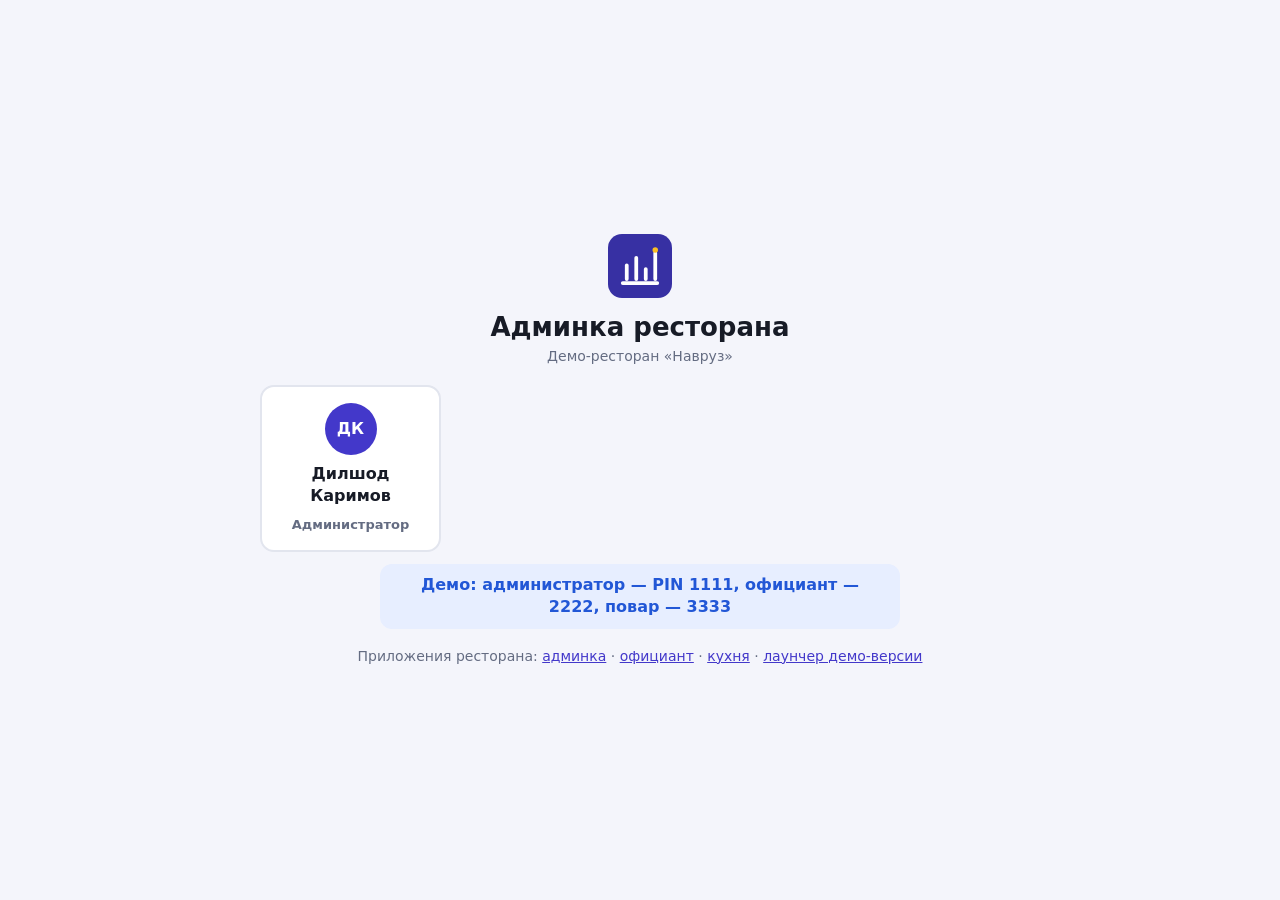
==== demo/admin.html @ 0eee3e75 "feat(restaurant): static browser demo with a launcher demo/ is a self-contained static site, no serv" ====
<!doctype html>
<html lang="ru">
<head>
<meta charset="utf-8">
<title>Ресторан · Админка — демо</title>
<meta name="viewport" content="width=device-width, initial-scale=1, viewport-fit=cover">
<meta name="description" content="Меню, столики, сотрудники, отчёты, принтер и синхронизация ресторана">
<meta name="theme-color" content="#3730a3">
<meta name="mobile-web-app-capable" content="yes">
<meta name="apple-mobile-web-app-capable" content="yes">
<meta name="apple-mobile-web-app-title" content="Админка">
<meta name="apple-mobile-web-app-status-bar-style" content="default">
<meta name="robots" content="noindex">
<link rel="icon" href="assets/icons/admin.svg" type="image/svg+xml">
<link rel="apple-touch-icon" href="assets/icons/admin-192.png">
<link rel="stylesheet" href="assets/restaurant.css?v=33c8a4f4a6">
</head>

<body class="app-admin" data-app="admin">
<div class="admin-shell" id="shell" hidden>
  <aside class="admin-side" aria-label="Разделы админки">
    <div class="brand">
      <img src="assets/icons/admin.svg" alt="" width="36" height="36">
      <div class="brand-text"><strong id="brand-name">Ресторан</strong><span id="brand-mode"></span></div>
    </div>
    <nav class="side-nav" id="side-nav"></nav>
    <div class="side-foot" id="side-foot"></div>
  </aside>
  <div class="admin-main">
    <header class="admin-top">
      <div class="top-title"><span class="eyebrow" id="eyebrow"></span><h1 id="title">Админка</h1></div>
      <div class="top-actions" id="top-actions"></div>
    </header>
    <div class="banner" id="banner" hidden></div>
    <main class="admin-view" id="view" tabindex="-1"><div class="boot">Загрузка…</div>
</main>
  </div>
  <nav class="bottom-nav" id="bottom-nav" aria-label="Разделы"></nav>
</div>
<main class="login-view" id="login" hidden></main>
<div class="modal-layer" id="modal" hidden>
  <div class="modal-backdrop" data-act="modalClose"></div>
  <div class="modal" role="dialog" aria-modal="true" id="modal-box"></div>
</div>
<div class="toast" id="toast" role="status" aria-live="polite"></div>
<iframe id="print-frame" class="print-frame" title="Печать чека" tabindex="-1" aria-hidden="true"></iframe>
<noscript><p class="noscript">Для работы приложения включите JavaScript.</p></noscript>

<script src="assets/demo-server.js?v=33c8a4f4a6"></script>
<script src="assets/common.js?v=33c8a4f4a6"></script>
<script src="assets/admin.js?v=33c8a4f4a6"></script>
</body>
</html>
---- demo/assets/restaurant.css ----
/* Ресторан: админка (/admin), официант (/waiter), кухня (/kitchen).
   Системные шрифты и никаких внешних ресурсов — приложения работают в локальной сети без интернета. */

:root {
  --font: system-ui, -apple-system, "Segoe UI", Roboto, "Noto Sans", Ubuntu, "Helvetica Neue", Arial, sans-serif;
  --mono: ui-monospace, "SF Mono", Menlo, Consolas, "Liberation Mono", monospace;
  --bg: #f4f5fb;
  --surface: #ffffff;
  --surface-2: #f1f3f9;
  --line: #e2e5ee;
  --text: #171b26;
  --muted: #646c82;
  --primary: #4338ca;
  --primary-ink: #ffffff;
  --primary-soft: #eceefe;
  --ok: #0b8a4f;
  --ok-soft: #e4f5ec;
  --warn: #b25d00;
  --warn-soft: #fff1dc;
  --bad: #c42b2b;
  --bad-soft: #fdeaea;
  --info: #2257d6;
  --info-soft: #e7eeff;
  --violet: #7c3aed;
  --violet-soft: #f1eaff;
  --radius: 14px;
  --radius-sm: 10px;
  --shadow: 0 1px 2px rgba(16, 24, 40, .06), 0 6px 18px rgba(16, 24, 40, .07);
  --tap: 48px;
  color-scheme: light;
}

* { box-sizing: border-box; }
html, body { margin: 0; height: 100%; }
body {
  font-family: var(--font);
  font-size: 16px;
  line-height: 1.4;
  color: var(--text);
  background: var(--bg);
  -webkit-tap-highlight-color: transparent;
  -webkit-text-size-adjust: 100%;
}
[hidden] { display: none !important; }
button, input, select, textarea { font: inherit; color: inherit; }
button { cursor: pointer; }
a { color: var(--primary); }
h1, h2, h3 { margin: 0; line-height: 1.2; }
.boot, .noscript { padding: 32px; color: var(--muted); text-align: center; }
.muted { color: var(--muted); }
.mono { font-family: var(--mono); }
.nowrap { white-space: nowrap; }
.right { text-align: right; }
.grow { flex: 1 1 auto; min-width: 0; }
.sr { position: absolute; width: 1px; height: 1px; overflow: hidden; clip: rect(0 0 0 0); }

/* ---------------------------------------------------------------- Кнопки и поля */
.btn {
  display: inline-flex; align-items: center; justify-content: center; gap: 8px;
  min-height: var(--tap); padding: 0 18px; border-radius: var(--radius-sm);
  border: 1px solid var(--line); background: var(--surface); color: var(--text);
  font-weight: 600; white-space: nowrap; user-select: none;
  transition: transform .06s ease, background .15s ease, border-color .15s ease;
}
.btn:active { transform: scale(.98); }
.btn:disabled { opacity: .5; cursor: default; transform: none; }
.btn-primary { background: var(--primary); border-color: var(--primary); color: var(--primary-ink); }
.btn-ok { background: var(--ok); border-color: var(--ok); color: #fff; }
.btn-danger { background: var(--bad); border-color: var(--bad); color: #fff; }
.btn-soft { background: var(--primary-soft); border-color: transparent; color: var(--primary); }
.btn-ghost { background: transparent; border-color: transparent; color: var(--primary); }
.btn-sm { min-height: 36px; padding: 0 12px; font-size: 14px; }
.btn-lg { min-height: 60px; font-size: 18px; padding: 0 24px; }
.btn-block { width: 100%; }
.btn.busy { position: relative; color: transparent !important; }
.btn.busy::after {
  content: ""; position: absolute; width: 20px; height: 20px; border-radius: 50%;
  border: 3px solid currentColor; border-color: rgba(255, 255, 255, .9) rgba(255, 255, 255, .9) transparent transparent;
  animation: spin .7s linear infinite;
}
.btn:not(.btn-primary):not(.btn-ok):not(.btn-danger).busy::after { border-color: var(--primary) var(--primary) transparent transparent; }
@keyframes spin { to { transform: rotate(360deg); } }

.field { display: flex; flex-direction: column; gap: 6px; margin-bottom: 14px; }
.field label, .label { font-size: 13px; font-weight: 600; color: var(--muted); }
.field .hint { font-size: 13px; color: var(--muted); }
.input, .select, .textarea {
  width: 100%; min-height: var(--tap); padding: 10px 14px; border-radius: var(--radius-sm);
  border: 1px solid var(--line); background: var(--surface); outline: none;
}
.textarea { min-height: 84px; resize: vertical; }
.input:focus, .select:focus, .textarea:focus { border-color: var(--primary); box-shadow: 0 0 0 3px var(--primary-soft); }
.check { display: flex; align-items: center; gap: 10px; min-height: 40px; font-weight: 500; }
.check input { width: 22px; height: 22px; accent-color: var(--primary); }
.row2 { display: grid; grid-template-columns: 1fr 1fr; gap: 12px; }
.form-actions { display: flex; gap: 10px; justify-content: flex-end; flex-wrap: wrap; margin-top: 8px; }
.seg { display: inline-flex; padding: 4px; gap: 4px; background: var(--surface-2); border-radius: 12px; flex-wrap: wrap; }
.seg button { border: 0; background: transparent; min-height: 40px; padding: 0 14px; border-radius: 9px; font-weight: 600; color: var(--muted); }
.seg button.on { background: var(--surface); color: var(--text); box-shadow: var(--shadow); }

/* ---------------------------------------------------------------- Карточки, списки, метки */
.card { background: var(--surface); border: 1px solid var(--line); border-radius: var(--radius); padding: 18px; box-shadow: var(--shadow); }
.card + .card { margin-top: 16px; }
.card-h { display: flex; align-items: center; justify-content: space-between; gap: 12px; margin-bottom: 12px; flex-wrap: wrap; }
.card-h h2 { font-size: 18px; }
.sub { font-size: 14px; color: var(--muted); }
.list { display: flex; flex-direction: column; }
.list-row { display: flex; align-items: center; gap: 12px; padding: 12px 4px; border-top: 1px solid var(--line); }
.list-row:first-child { border-top: 0; }
.list-row .t { font-weight: 600; }
.list-row .s { font-size: 13px; color: var(--muted); }
.list-row.off { opacity: .55; }
.pill { display: inline-flex; align-items: center; gap: 4px; padding: 2px 10px; border-radius: 999px; font-size: 12px; font-weight: 700; background: var(--surface-2); color: var(--muted); white-space: nowrap; }
.pill.ok { background: var(--ok-soft); color: var(--ok); }
.pill.warn { background: var(--warn-soft); color: var(--warn); }
.pill.bad { background: var(--bad-soft); color: var(--bad); }
.pill.info { background: var(--info-soft); color: var(--info); }
.pill.violet { background: var(--violet-soft); color: var(--violet); }
.empty { padding: 28px 12px; text-align: center; color: var(--muted); }
.stats { display: grid; grid-template-columns: repeat(auto-fit, minmax(160px, 1fr)); gap: 12px; }
.stat { background: var(--surface); border: 1px solid var(--line); border-radius: var(--radius); padding: 14px 16px; }
.stat .k { font-size: 13px; color: var(--muted); font-weight: 600; }
.stat .v { font-size: 26px; font-weight: 800; letter-spacing: -.02em; margin-top: 4px; }
.stat .v small { font-size: 14px; font-weight: 600; color: var(--muted); }
.table-wrap { overflow-x: auto; }
table.data { width: 100%; border-collapse: collapse; font-size: 15px; }
table.data th { text-align: left; font-size: 12px; text-transform: uppercase; letter-spacing: .04em; color: var(--muted); padding: 8px 10px; border-bottom: 1px solid var(--line); }
table.data td { padding: 10px; border-bottom: 1px solid var(--line); }
table.data td.num, table.data th.num { text-align: right; font-variant-numeric: tabular-nums; white-space: nowrap; }
.bars { display: flex; align-items: flex-end; gap: 6px; height: 160px; padding-top: 8px; }
.bar { flex: 1 1 0; display: flex; flex-direction: column; align-items: center; justify-content: flex-end; gap: 4px; min-width: 0; height: 100%; }
.bar i { display: block; width: 100%; max-width: 46px; background: var(--primary); border-radius: 6px 6px 2px 2px; min-height: 2px; }
.bar span { font-size: 11px; color: var(--muted); white-space: nowrap; }
.meter { height: 8px; background: var(--surface-2); border-radius: 99px; overflow: hidden; }
.meter i { display: block; height: 100%; background: var(--primary); border-radius: 99px; }

/* ---------------------------------------------------------------- Модальное окно и уведомления */
.modal-layer { position: fixed; inset: 0; z-index: 50; display: flex; align-items: center; justify-content: center; padding: 16px; }
.modal-backdrop { position: absolute; inset: 0; background: rgba(10, 14, 25, .5); }
.modal {
  position: relative; width: min(560px, 100%); max-height: calc(100vh - 32px); overflow: auto;
  background: var(--surface); color: var(--text); border-radius: 18px; padding: 22px; box-shadow: 0 20px 60px rgba(0, 0, 0, .3);
}
.modal.wide { width: min(860px, 100%); }
.modal h2 { font-size: 20px; margin-bottom: 6px; }
.modal .sub { margin-bottom: 16px; }
.modal-x { position: absolute; top: 10px; right: 10px; width: 44px; height: 44px; border: 0; border-radius: 50%; background: var(--surface-2); font-size: 22px; line-height: 1; }
.toast {
  position: fixed; left: 50%; bottom: 24px; z-index: 60; transform: translate(-50%, calc(100% + 40px));
  max-width: min(560px, calc(100vw - 32px)); padding: 14px 18px; border-radius: 14px;
  background: #1b2030; color: #fff; font-weight: 600; box-shadow: 0 10px 30px rgba(0, 0, 0, .25);
  transition: transform .25s ease, opacity .25s ease, visibility .25s; pointer-events: none; opacity: 0; visibility: hidden;
}
.toast.show { transform: translate(-50%, 0); opacity: 1; visibility: visible; }
.toast.bad { background: var(--bad); }
.toast.ok { background: var(--ok); }
.banner { margin: 0 24px 0; padding: 12px 16px; border-radius: 12px; background: var(--warn-soft); color: #6b3b00; font-weight: 600; display: flex; gap: 12px; align-items: center; flex-wrap: wrap; }
.banner.bad { background: var(--bad-soft); color: #7a1414; }
.banner .grow { min-width: 200px; }

/* ---------------------------------------------------------------- Вход по PIN */
.login-view { min-height: 100vh; display: flex; align-items: center; justify-content: center; padding: 24px 16px; }
.login-box { width: min(760px, 100%); }
.login-head { text-align: center; margin-bottom: 18px; }
.login-head img { width: 64px; height: 64px; }
.login-head h1 { font-size: 26px; margin-top: 8px; }
.login-head .sub { margin-top: 4px; }
.staff-grid { display: grid; grid-template-columns: repeat(auto-fill, minmax(150px, 1fr)); gap: 12px; }
.staff-tile {
  display: flex; flex-direction: column; align-items: center; gap: 8px; padding: 16px 10px; min-height: 120px;
  border: 2px solid var(--line); border-radius: var(--radius); background: var(--surface); font-weight: 700;
}
.staff-tile.on { border-color: var(--primary); box-shadow: 0 0 0 3px var(--primary-soft); }
.staff-tile .role { font-size: 13px; font-weight: 600; color: var(--muted); }
.avatar { width: 52px; height: 52px; border-radius: 50%; display: inline-flex; align-items: center; justify-content: center; font-weight: 800; color: #fff; background: var(--primary); flex: none; }
.avatar.sm { width: 36px; height: 36px; font-size: 14px; }
.avatar.waiter { background: #0f766e; }
.avatar.cook { background: #c2410c; }
.avatar.admin { background: #4338ca; }
.avatar.owner { background: #7c3aed; }
.avatar.seller { background: #2563eb; }
.pin-box { margin: 18px auto 0; width: min(340px, 100%); text-align: center; }
.pin-dots { display: flex; justify-content: center; gap: 12px; height: 28px; margin: 12px 0 16px; }
.pin-dots i { width: 16px; height: 16px; border-radius: 50%; border: 2px solid var(--muted); }
.pin-dots i.on { background: var(--text); border-color: var(--text); }
.pin-pad { display: grid; grid-template-columns: repeat(3, 1fr); gap: 10px; }
.pin-pad button { min-height: 64px; border-radius: 14px; border: 1px solid var(--line); background: var(--surface); font-size: 26px; font-weight: 700; }
.pin-pad button:active { background: var(--surface-2); }
.pin-error { color: var(--bad); font-weight: 600; min-height: 24px; margin-top: 10px; }
.login-foot { text-align: center; margin-top: 18px; font-size: 14px; color: var(--muted); }
.demo-hint { margin: 12px auto 0; padding: 10px 14px; border-radius: 12px; background: var(--info-soft); color: var(--info); font-weight: 600; text-align: center; max-width: 520px; }

/* ---------------------------------------------------------------- Чек (экран и печать из браузера) */
.receipt { font-family: var(--mono); font-size: 13px; line-height: 1.35; color: #000; background: #fff; width: 100%; max-width: 360px; margin: 0 auto; padding: 12px; border: 1px dashed #bbb; }
.receipt .rl { white-space: pre-wrap; word-break: break-word; }
.receipt .rl.c { text-align: center; }
.receipt .rl.r { text-align: right; }
.receipt .rl.b { font-weight: 800; }
.receipt .rl.t { font-size: 1.45em; line-height: 1.25; }
.receipt .rl.l { font-size: 1.9em; line-height: 1.15; }
.receipt .rl.inv { background: #000; color: #fff; padding: 0 4px; }
.receipt .rrow { display: flex; justify-content: space-between; gap: 10px; }
.receipt .rrow span:last-child { white-space: nowrap; }
.receipt .rule { overflow: hidden; white-space: nowrap; }
.receipt .feed { height: 1em; }
.print-frame { position: fixed; width: 0; height: 0; border: 0; right: 0; bottom: 0; visibility: hidden; }

/* ================================================================ Админка */
body.app-admin { --primary: #4338ca; --primary-soft: #eceefe; }
.admin-shell { display: flex; min-height: 100vh; }
.admin-side {
  width: 248px; flex: none; position: sticky; top: 0; height: 100vh; overflow-y: auto;
  background: #141a2e; color: #cfd5e8; display: flex; flex-direction: column; padding: 16px 12px;
}
.brand { display: flex; align-items: center; gap: 10px; padding: 4px 8px 16px; }
.brand-text { display: flex; flex-direction: column; min-width: 0; }
.brand-text strong { color: #fff; font-size: 15px; overflow: hidden; text-overflow: ellipsis; white-space: nowrap; }
.brand-text span { font-size: 12px; color: #9aa3c0; }
.side-nav { display: flex; flex-direction: column; gap: 2px; flex: 1; }
.side-nav a, .bottom-nav a {
  display: flex; align-items: center; gap: 12px; min-height: 44px; padding: 0 12px; border-radius: 10px;
  color: inherit; text-decoration: none; font-weight: 600;
}
.side-nav a:hover { background: rgba(255, 255, 255, .06); }
.side-nav a.on { background: #2b3557; color: #fff; }
.side-nav svg, .bottom-nav svg { width: 20px; height: 20px; flex: none; }
.side-nav .count { margin-left: auto; background: var(--bad); color: #fff; border-radius: 99px; font-size: 11px; padding: 1px 7px; }
.side-foot { border-top: 1px solid rgba(255, 255, 255, .08); padding-top: 12px; display: flex; flex-direction: column; gap: 8px; font-size: 13px; }
.side-foot .btn { min-height: 40px; background: transparent; color: #cfd5e8; border-color: rgba(255, 255, 255, .15); }
.admin-main { flex: 1 1 auto; min-width: 0; display: flex; flex-direction: column; }
.admin-top { display: flex; align-items: center; justify-content: space-between; gap: 12px; padding: 20px 24px 12px; flex-wrap: wrap; }
.admin-top h1 { font-size: 26px; letter-spacing: -.02em; }
.eyebrow { display: block; font-size: 12px; font-weight: 700; text-transform: uppercase; letter-spacing: .06em; color: var(--muted); }
.top-actions { display: flex; gap: 8px; flex-wrap: wrap; }
.admin-view { padding: 12px 24px 40px; outline: none; }
.bottom-nav { display: none; }
.grid-2 { display: grid; grid-template-columns: repeat(2, minmax(0, 1fr)); gap: 16px; }
.grid-2 > .card + .card { margin-top: 0; }
.dish-row .price { font-weight: 700; white-space: nowrap; font-variant-numeric: tabular-nums; }
.cat-chips { display: flex; gap: 8px; flex-wrap: wrap; margin-bottom: 12px; }
.chip { border: 1px solid var(--line); background: var(--surface); border-radius: 999px; min-height: 38px; padding: 0 14px; font-weight: 600; }
.chip.on { background: var(--primary); border-color: var(--primary); color: #fff; }
.toggle-stop { min-width: 92px; }
.token-box { font-family: var(--mono); font-size: 15px; word-break: break-all; padding: 12px; border-radius: 10px; background: var(--surface-2); border: 1px dashed var(--line); user-select: all; }
.log-row .s { white-space: normal; }
.mode-badge { display: inline-flex; gap: 6px; align-items: center; padding: 4px 10px; border-radius: 99px; font-size: 12px; font-weight: 700; }
.mode-badge.local { background: var(--ok-soft); color: var(--ok); }
.mode-badge.online { background: var(--info-soft); color: var(--info); }

@media (max-width: 900px) {
  .admin-side { display: none; }
  .admin-top { padding: 14px 16px 8px; }
  .admin-top h1 { font-size: 22px; }
  .admin-view { padding: 8px 16px 96px; }
  .banner { margin: 0 16px; }
  .grid-2 { grid-template-columns: 1fr; }
  .bottom-nav {
    display: flex; position: fixed; left: 0; right: 0; bottom: 0; z-index: 20; background: #141a2e; color: #cfd5e8;
    padding: 6px 6px calc(6px + env(safe-area-inset-bottom)); overflow-x: auto; gap: 2px;
  }
  .bottom-nav a { flex-direction: column; gap: 2px; font-size: 11px; min-width: 64px; padding: 6px 4px; justify-content: center; flex: 1 0 auto; }
  .bottom-nav a.on { background: #2b3557; color: #fff; }
}
@media (max-width: 520px) { .row2 { grid-template-columns: 1fr; } }

/* ================================================================ Официант */
body.app-waiter { --primary: #0f766e; --primary-soft: #dff3ef; --bg: #f2f6f5; --tap: 54px; font-size: 17px; }
.waiter-shell { min-height: 100vh; display: flex; flex-direction: column; }
.w-top {
  position: sticky; top: 0; z-index: 10; display: flex; align-items: center; gap: 10px;
  padding: 10px 14px; padding-top: calc(10px + env(safe-area-inset-top)); background: var(--surface); border-bottom: 1px solid var(--line);
}
.w-back { width: 52px; height: 52px; border-radius: 14px; border: 1px solid var(--line); background: var(--surface); font-size: 26px; flex: none; }
.w-back::before { content: "‹"; font-weight: 700; }
.w-title { flex: 1; min-width: 0; }
.w-title h1 { font-size: 22px; white-space: nowrap; overflow: hidden; text-overflow: ellipsis; }
.w-net { padding: 6px 12px; border-radius: 99px; background: var(--bad-soft); color: var(--bad); font-weight: 700; font-size: 14px; }
.w-who { display: flex; align-items: center; gap: 8px; border: 0; background: var(--surface-2); border-radius: 99px; padding: 4px 14px 4px 4px; font-weight: 700; min-height: 48px; }
.w-view { flex: 1; padding: 14px 14px 120px; outline: none; }
.w-bar {
  position: fixed; left: 0; right: 0; bottom: 0; z-index: 15; display: flex; gap: 10px; align-items: center;
  padding: 10px 14px calc(10px + env(safe-area-inset-bottom)); background: var(--surface); border-top: 1px solid var(--line);
  box-shadow: 0 -6px 18px rgba(16, 24, 40, .08);
}
.w-bar .total { flex: 1; min-width: 0; }
.w-bar .total b { display: block; font-size: 22px; }
.w-bar .total span { font-size: 14px; color: var(--muted); }
.w-filters { display: flex; gap: 8px; margin-bottom: 12px; flex-wrap: wrap; align-items: center; }
.legend { display: flex; gap: 14px; flex-wrap: wrap; font-size: 14px; color: var(--muted); margin-left: auto; }
.legend i { display: inline-block; width: 12px; height: 12px; border-radius: 4px; margin-right: 6px; vertical-align: -1px; }
.tables-grid { display: grid; grid-template-columns: repeat(auto-fill, minmax(150px, 1fr)); gap: 12px; }
.t-tile {
  position: relative; display: flex; flex-direction: column; align-items: flex-start; gap: 4px; text-align: left;
  min-height: 132px; padding: 14px; border-radius: 18px; border: 2px solid transparent; box-shadow: var(--shadow);
}
.t-tile .n { font-size: 34px; font-weight: 800; line-height: 1; letter-spacing: -.02em; }
.t-tile .st { font-weight: 700; font-size: 15px; }
.t-tile .meta { font-size: 14px; opacity: .85; }
.t-tile .sum { margin-top: auto; font-weight: 800; font-size: 17px; }
.t-free { background: #ffffff; border-color: #b8e2cf; color: #0b5d3b; }
.t-free .st::before { content: "● "; color: var(--ok); }
.t-busy { background: #fff3db; border-color: #f2c76e; color: #6b3d00; }
.t-bill { background: #ede5ff; border-color: #b69af5; color: #4b1fa8; }
.t-tile .ready {
  position: absolute; top: 10px; right: 10px; padding: 4px 10px; border-radius: 99px; background: var(--ok); color: #fff;
  font-weight: 800; font-size: 14px; animation: pulse 1.4s ease-in-out infinite;
}
@keyframes pulse { 50% { transform: scale(1.08); box-shadow: 0 0 0 6px rgba(11, 138, 79, .18); } }
.order-layout { display: grid; grid-template-columns: minmax(0, 1.25fr) minmax(320px, 1fr); gap: 16px; align-items: start; }
.menu-cats { display: flex; gap: 8px; overflow-x: auto; padding-bottom: 6px; margin-bottom: 10px; }
.menu-cats .chip { min-height: 48px; padding: 0 18px; font-size: 16px; flex: none; }
.dish-grid { display: grid; grid-template-columns: repeat(auto-fill, minmax(170px, 1fr)); gap: 10px; }
.dish-btn {
  position: relative; display: flex; flex-direction: column; align-items: flex-start; gap: 6px; text-align: left;
  min-height: 104px; padding: 12px 14px; border-radius: 16px; border: 1px solid var(--line); background: var(--surface); box-shadow: var(--shadow);
}
.dish-btn .dn { font-weight: 700; font-size: 16px; line-height: 1.25; }
.dish-btn .dp { margin-top: auto; font-weight: 800; color: var(--primary); }
.dish-btn .dq { position: absolute; top: -8px; right: -6px; min-width: 30px; height: 30px; padding: 0 8px; border-radius: 99px; background: var(--primary); color: #fff; display: flex; align-items: center; justify-content: center; font-weight: 800; }
.dish-btn.stop { background: repeating-linear-gradient(-45deg, #f6f6f8, #f6f6f8 10px, #eeeef2 10px, #eeeef2 20px); color: var(--muted); cursor: not-allowed; }
.dish-btn.stop .dp::after { content: " · СТОП"; color: var(--bad); }
.search { position: relative; margin-bottom: 10px; }
.search .input { padding-left: 44px; font-size: 17px; }
.search::before { content: "⌕"; position: absolute; left: 14px; top: 50%; transform: translateY(-52%); font-size: 22px; color: var(--muted); }
.order-panel { position: sticky; top: 84px; }
.o-line { display: flex; align-items: center; gap: 10px; padding: 10px 0; border-top: 1px solid var(--line); }
.o-line:first-child { border-top: 0; }
.o-line .nm { font-weight: 700; }
.o-line .cm { font-size: 14px; color: var(--warn); font-weight: 600; }
.o-line .pr { font-size: 14px; color: var(--muted); }
.o-line.cancelled .nm { text-decoration: line-through; color: var(--muted); }
.o-line.ready { background: var(--ok-soft); margin: 0 -10px; padding: 10px; border-radius: 10px; border-top-color: transparent; }
.qty { display: inline-flex; align-items: center; gap: 4px; }
.qty button { width: 44px; height: 44px; border-radius: 12px; border: 1px solid var(--line); background: var(--surface); font-size: 22px; font-weight: 700; }
.qty b { min-width: 28px; text-align: center; font-size: 18px; }
.st-pill { font-size: 12px; font-weight: 800; padding: 3px 9px; border-radius: 99px; white-space: nowrap; }
.st-new { background: var(--info-soft); color: var(--info); }
.st-cooking { background: var(--warn-soft); color: var(--warn); }
.st-ready { background: var(--ok); color: #fff; }
.st-served { background: var(--surface-2); color: var(--muted); }
.st-cancelled { background: var(--bad-soft); color: var(--bad); }
.batch-h { font-size: 13px; font-weight: 700; color: var(--muted); text-transform: uppercase; letter-spacing: .04em; margin: 14px 0 2px; }
.pay-grid { display: grid; grid-template-columns: 1fr 1fr; gap: 12px; margin: 10px 0 16px; }
.pay-btn { min-height: 84px; border-radius: 16px; border: 2px solid var(--line); background: var(--surface); font-size: 20px; font-weight: 800; }
.pay-btn.on { border-color: var(--primary); background: var(--primary-soft); color: var(--primary); }
.cash-quick { display: flex; gap: 8px; flex-wrap: wrap; margin-top: 8px; }
.big-total { font-size: 34px; font-weight: 800; letter-spacing: -.02em; }
.change { font-size: 20px; font-weight: 700; color: var(--ok); margin-top: 8px; }
@media (max-width: 820px) {
  .order-layout { grid-template-columns: 1fr; }
  .order-panel { position: static; }
  .w-view { padding: 10px 10px 130px; }
  .tables-grid { grid-template-columns: repeat(auto-fill, minmax(130px, 1fr)); }
}

/* ================================================================ Кухня (KDS) */
body.app-kitchen {
  --bg: #0b0f14; --surface: #151b23; --surface-2: #1f2731; --line: #2a3442; --text: #f3f6fa; --muted: #9aa7b8;
  --primary: #f97316; --primary-soft: #3a2413; --ok: #22c55e; --ok-soft: #12301f; --warn: #f59e0b; --warn-soft: #3a2a0b;
  --bad: #ef4444; --bad-soft: #3b1414; --info: #60a5fa; --info-soft: #132a45; --shadow: none;
  color-scheme: dark; font-size: 20px; overflow: hidden;
}
.app-kitchen .login-view { overflow: auto; height: 100vh; }
.app-kitchen .staff-tile, .app-kitchen .pin-pad button { background: var(--surface); color: var(--text); }
.app-kitchen .modal { background: var(--surface); }
.kds-shell { height: 100vh; display: flex; flex-direction: column; }
.kds-top { display: flex; align-items: center; gap: 14px; padding: 10px 16px; border-bottom: 1px solid var(--line); flex: none; }
.kds-brand { display: flex; align-items: baseline; gap: 14px; }
.kds-brand strong { font-size: 24px; }
.kds-clock { font-size: 30px; font-weight: 800; font-variant-numeric: tabular-nums; }
.kds-alerts { flex: 1; min-width: 0; display: flex; gap: 8px; overflow: hidden; }
.kds-alert { padding: 8px 14px; border-radius: 12px; font-weight: 800; font-size: 18px; white-space: nowrap; overflow: hidden; text-overflow: ellipsis; }
.kds-alert.bad { background: var(--bad); color: #fff; animation: blink 1s step-start infinite; }
.kds-alert.warn { background: var(--warn); color: #1b1200; }
.kds-alert.info { background: var(--info-soft); color: var(--info); }
.kds-actions { display: flex; gap: 8px; flex: none; }
.kds-btn { min-height: 52px; padding: 0 16px; border-radius: 12px; border: 1px solid var(--line); background: var(--surface-2); color: var(--text); font-weight: 700; font-size: 17px; }
.kds-btn[aria-pressed="true"] { background: var(--ok-soft); color: var(--ok); border-color: var(--ok); }
.kds-board { flex: 1; min-height: 0; display: grid; grid-template-columns: repeat(3, minmax(0, 1fr)); gap: 12px; padding: 12px; }
.kds-col { display: flex; flex-direction: column; min-height: 0; background: #0f141b; border-radius: 16px; border: 1px solid var(--line); }
.kds-col-h { display: flex; align-items: center; justify-content: space-between; padding: 12px 16px; font-size: 24px; font-weight: 900; text-transform: uppercase; letter-spacing: .03em; border-bottom: 3px solid; }
.kds-col-h b { font-size: 28px; padding: 0 12px; border-radius: 10px; background: var(--surface-2); }
.kds-col.new .kds-col-h { border-color: var(--info); color: var(--info); }
.kds-col.cooking .kds-col-h { border-color: var(--warn); color: var(--warn); }
.kds-col.ready .kds-col-h { border-color: var(--ok); color: var(--ok); }
.kds-cards { flex: 1; overflow-y: auto; padding: 10px; display: flex; flex-direction: column; gap: 10px; }
.kcard { background: var(--surface); border: 2px solid var(--line); border-radius: 16px; padding: 12px 14px; }
.kcard.fresh { animation: arrive 1.2s ease-out 3; }
@keyframes arrive { 0% { box-shadow: 0 0 0 0 rgba(96, 165, 250, .9); } 100% { box-shadow: 0 0 0 16px rgba(96, 165, 250, 0); } }
.kcard-h { display: flex; align-items: flex-start; justify-content: space-between; gap: 10px; }
.kcard-no { font-size: 30px; font-weight: 900; line-height: 1.05; }
.kcard-no small { display: block; font-size: 16px; font-weight: 800; color: var(--warn); text-transform: uppercase; }
.kcard-table { font-size: 26px; font-weight: 900; color: #fff; background: var(--surface-2); border-radius: 12px; padding: 4px 12px; white-space: nowrap; }
.kcard-meta { color: var(--muted); font-size: 17px; margin-top: 4px; }
.ktimer { font-size: 26px; font-weight: 900; font-variant-numeric: tabular-nums; padding: 2px 12px; border-radius: 10px; background: var(--ok-soft); color: var(--ok); white-space: nowrap; }
.ktimer.warn { background: var(--warn); color: #1b1200; }
.ktimer.over { background: var(--bad); color: #fff; animation: blink 1s step-start infinite; }
.ktimer.done { background: var(--surface-2); color: var(--muted); }
@keyframes blink { 50% { opacity: .55; } }
.kitems { list-style: none; margin: 10px 0 0; padding: 0; }
.kitem { display: flex; align-items: flex-start; gap: 10px; width: 100%; text-align: left; padding: 8px 10px; margin-top: 6px; border-radius: 12px; border: 2px solid transparent; background: var(--surface-2); color: var(--text); font-size: 24px; font-weight: 800; line-height: 1.2; }
.kitem .q { flex: none; min-width: 52px; }
.kitem .nm { flex: 1; min-width: 0; overflow-wrap: break-word; }
.kitem .cm { display: block; margin-top: 4px; font-size: 19px; font-weight: 900; color: #1b1200; background: var(--warn); border-radius: 8px; padding: 2px 8px; }
.kitem .ks { flex: none; font-size: 14px; font-weight: 800; padding: 4px 8px; border-radius: 8px; text-transform: uppercase; }
.kitem.cooking { border-color: var(--warn); }
.kitem.cooking .ks { background: var(--warn); color: #1b1200; }
.kitem.ready { border-color: var(--ok); }
.kitem.ready .ks { background: var(--ok); color: #04210f; }
.kitem.new .ks { background: var(--info-soft); color: var(--info); }
.kitem.served { opacity: .45; }
.kitem.cancelled { opacity: .7; text-decoration: line-through; border-color: var(--bad); }
.kitem.cancelled .ks { background: var(--bad); color: #fff; text-decoration: none; }
.kcomment { margin-top: 10px; padding: 8px 12px; border-radius: 10px; background: var(--warn); color: #1b1200; font-weight: 900; font-size: 20px; }
.kcard-a { display: flex; gap: 8px; margin-top: 12px; }
.kcard-a .kds-btn { min-height: 64px; font-size: 20px; flex: 1; }
.kcard-a .go { background: var(--warn); border-color: var(--warn); color: #1b1200; }
.kcard-a .done { background: var(--ok); border-color: var(--ok); color: #04210f; }
.kcard-a .print { flex: 0 0 auto; }
.kds-empty { color: var(--muted); text-align: center; padding: 30px 10px; font-size: 20px; }
.kds-unlock { position: fixed; inset: 0; z-index: 40; background: rgba(5, 8, 12, .92); display: flex; align-items: center; justify-content: center; padding: 20px; }
.kds-unlock-btn { min-height: 120px; padding: 0 40px; border-radius: 24px; border: 0; background: var(--primary); color: #fff; font-size: 30px; font-weight: 900; }
.stop-grid { display: grid; grid-template-columns: repeat(auto-fill, minmax(220px, 1fr)); gap: 8px; max-height: 60vh; overflow: auto; }
.stop-grid button { min-height: 60px; border-radius: 12px; border: 2px solid var(--line); background: var(--surface-2); color: var(--text); font-weight: 700; font-size: 17px; text-align: left; padding: 8px 12px; }
.stop-grid button.on { border-color: var(--bad); background: var(--bad-soft); color: #ffb4b4; }
@media (max-width: 1100px) {
  body.app-kitchen { font-size: 18px; }
  .kitem { font-size: 21px; }
  .kcard-no { font-size: 26px; }
  .kds-top { flex-wrap: wrap; row-gap: 8px; }
  .kds-brand strong { font-size: 19px; }
  .kds-clock { font-size: 24px; }
  .kds-actions .kds-btn { min-height: 44px; padding: 0 10px; font-size: 15px; }
  .kcard-table { font-size: 22px; }
  .ktimer { font-size: 22px; }
  .kitem .ks { display: none; } /* статус позиции — цветом рамки: жёлтая — готовится, зелёная — готово */
  .kcard-a { flex-wrap: wrap; }
  .kcard-a .kds-btn { min-height: 56px; font-size: 18px; padding: 0 12px; }
}
/* узкий экран кухни (планшет, окно рядом с приложением официанта): статус позиции — цветом рамки */
@media (max-width: 1000px) {
  .kds-board { gap: 8px; padding: 8px; }
  .kds-col-h { font-size: 19px; padding: 10px 12px; }
  .kds-col-h b { font-size: 22px; }
  .kds-cards { padding: 8px; gap: 8px; }
  .kcard { padding: 10px; }
  .kcard-h { flex-wrap: wrap; gap: 6px; }
  .kcard-no { font-size: 22px; }
  .kcard-table { font-size: 18px; padding: 2px 10px; }
  .ktimer { font-size: 18px; padding: 2px 8px; }
  .kcard-meta { font-size: 15px; }
  .kitem { font-size: 18px; padding: 6px 8px; gap: 6px; }
  .kitem .q { min-width: 36px; }
  .kitem .cm { font-size: 15px; }
  .kcomment { font-size: 16px; }
  .kcard-a { flex-wrap: wrap; }
  .kcard-a .kds-btn { min-height: 52px; font-size: 17px; }
}
@media (max-width: 760px) {
  body.app-kitchen { overflow: auto; }
  .kds-shell { height: auto; min-height: 100vh; }
  .kds-board { grid-template-columns: 1fr; }
  .kds-top { flex-wrap: wrap; }
}

/* ---------------------------------------------------------------- Печать страницы чека */
@media print {
  @page { size: 80mm auto; margin: 2mm; }
  body { background: #fff; }
}
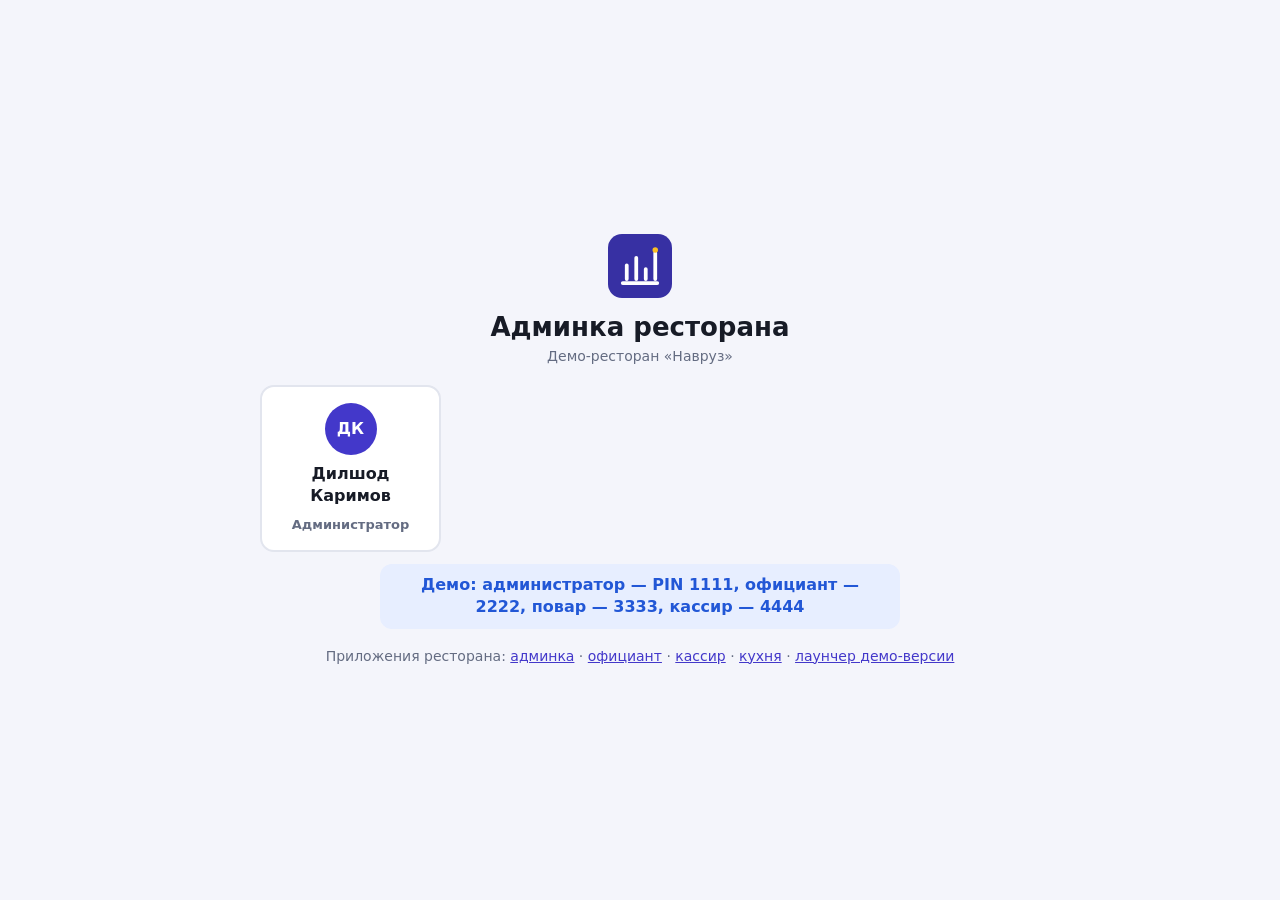
==== commit b18a3652: "feat(restaurant): демо — кассир (PIN 4444), заказы навынос и эмулятор терминала - restaurant:demo: к" ====
--- a/demo/admin.html
+++ b/demo/admin.html
@@ -13,7 +13,7 @@
 <meta name="robots" content="noindex">
 <link rel="icon" href="assets/icons/admin.svg" type="image/svg+xml">
 <link rel="apple-touch-icon" href="assets/icons/admin-192.png">
-<link rel="stylesheet" href="assets/restaurant.css?v=33c8a4f4a6">
+<link rel="stylesheet" href="assets/restaurant.css?v=2dbc7c8236">
 </head>
 
 <body class="app-admin" data-app="admin">
@@ -46,8 +46,8 @@
 <iframe id="print-frame" class="print-frame" title="Печать чека" tabindex="-1" aria-hidden="true"></iframe>
 <noscript><p class="noscript">Для работы приложения включите JavaScript.</p></noscript>
 
-<script src="assets/demo-server.js?v=33c8a4f4a6"></script>
-<script src="assets/common.js?v=33c8a4f4a6"></script>
-<script src="assets/admin.js?v=33c8a4f4a6"></script>
+<script src="assets/demo-server.js?v=2dbc7c8236"></script>
+<script src="assets/common.js?v=2dbc7c8236"></script>
+<script src="assets/admin.js?v=2dbc7c8236"></script>
 </body>
 </html>
--- a/demo/assets/restaurant.css
+++ b/demo/assets/restaurant.css
@@ -1,5 +1,6 @@
-/* Ресторан: админка (/admin), официант (/waiter), кухня (/kitchen).
-   Системные шрифты и никаких внешних ресурсов — приложения работают в локальной сети без интернета. */
+/* Ресторан: админка (/admin), официант (/waiter), кассир (/cashier), кухня (/kitchen).
+   Системные шрифты и никаких внешних ресурсов — приложения работают в локальной сети без интернета.
+   Анимации — сдержанные fade/slide 150–300 мс; при prefers-reduced-motion они отключаются (в конце файла). */
 
 :root {
   --font: system-ui, -apple-system, "Segoe UI", Roboto, "Noto Sans", Ubuntu, "Helvetica Neue", Arial, sans-serif;
@@ -27,6 +28,11 @@
   --radius-sm: 10px;
   --shadow: 0 1px 2px rgba(16, 24, 40, .06), 0 6px 18px rgba(16, 24, 40, .07);
   --tap: 48px;
+  /* движение: мягкое замедление, 150 / 220 / 300 мс */
+  --ease: cubic-bezier(.2, .8, .2, 1);
+  --t-fast: 150ms;
+  --t: 220ms;
+  --t-slow: 300ms;
   color-scheme: light;
 }
 
@@ -59,10 +65,10 @@
   display: inline-flex; align-items: center; justify-content: center; gap: 8px;
   min-height: var(--tap); padding: 0 18px; border-radius: var(--radius-sm);
   border: 1px solid var(--line); background: var(--surface); color: var(--text);
-  font-weight: 600; white-space: nowrap; user-select: none;
-  transition: transform .06s ease, background .15s ease, border-color .15s ease;
-}
-.btn:active { transform: scale(.98); }
+  font-weight: 600; white-space: nowrap; user-select: none; text-decoration: none;
+  transition: transform var(--t-fast) var(--ease), background-color var(--t-fast) ease, border-color var(--t-fast) ease, color var(--t-fast) ease, opacity var(--t-fast) ease;
+}
+.btn:active { transform: scale(.97); }
 .btn:disabled { opacity: .5; cursor: default; transform: none; }
 .btn-primary { background: var(--primary); border-color: var(--primary); color: var(--primary-ink); }
 .btn-ok { background: var(--ok); border-color: var(--ok); color: #fff; }
@@ -87,15 +93,16 @@
 .input, .select, .textarea {
   width: 100%; min-height: var(--tap); padding: 10px 14px; border-radius: var(--radius-sm);
   border: 1px solid var(--line); background: var(--surface); outline: none;
+  transition: border-color var(--t-fast) ease, box-shadow var(--t-fast) ease;
 }
 .textarea { min-height: 84px; resize: vertical; }
 .input:focus, .select:focus, .textarea:focus { border-color: var(--primary); box-shadow: 0 0 0 3px var(--primary-soft); }
 .check { display: flex; align-items: center; gap: 10px; min-height: 40px; font-weight: 500; }
-.check input { width: 22px; height: 22px; accent-color: var(--primary); }
+.check input { width: 22px; height: 22px; accent-color: var(--primary); flex: none; }
 .row2 { display: grid; grid-template-columns: 1fr 1fr; gap: 12px; }
 .form-actions { display: flex; gap: 10px; justify-content: flex-end; flex-wrap: wrap; margin-top: 8px; }
 .seg { display: inline-flex; padding: 4px; gap: 4px; background: var(--surface-2); border-radius: 12px; flex-wrap: wrap; }
-.seg button { border: 0; background: transparent; min-height: 40px; padding: 0 14px; border-radius: 9px; font-weight: 600; color: var(--muted); }
+.seg button { border: 0; background: transparent; min-height: 40px; padding: 0 14px; border-radius: 9px; font-weight: 600; color: var(--muted); transition: background-color var(--t-fast) ease, color var(--t-fast) ease, box-shadow var(--t-fast) ease; }
 .seg button.on { background: var(--surface); color: var(--text); box-shadow: var(--shadow); }
 
 /* ---------------------------------------------------------------- Карточки, списки, метки */
@@ -116,6 +123,7 @@
 .pill.bad { background: var(--bad-soft); color: var(--bad); }
 .pill.info { background: var(--info-soft); color: var(--info); }
 .pill.violet { background: var(--violet-soft); color: var(--violet); }
+.pill.wrap { white-space: normal; border-radius: 12px; padding: 6px 12px; line-height: 1.35; }
 .empty { padding: 28px 12px; text-align: center; color: var(--muted); }
 .stats { display: grid; grid-template-columns: repeat(auto-fit, minmax(160px, 1fr)); gap: 12px; }
 .stat { background: var(--surface); border: 1px solid var(--line); border-radius: var(--radius); padding: 14px 16px; }
@@ -129,27 +137,41 @@
 table.data td.num, table.data th.num { text-align: right; font-variant-numeric: tabular-nums; white-space: nowrap; }
 .bars { display: flex; align-items: flex-end; gap: 6px; height: 160px; padding-top: 8px; }
 .bar { flex: 1 1 0; display: flex; flex-direction: column; align-items: center; justify-content: flex-end; gap: 4px; min-width: 0; height: 100%; }
-.bar i { display: block; width: 100%; max-width: 46px; background: var(--primary); border-radius: 6px 6px 2px 2px; min-height: 2px; }
+.bar i { display: block; width: 100%; max-width: 46px; background: var(--primary); border-radius: 6px 6px 2px 2px; min-height: 2px; transform-origin: bottom; animation: grow-up var(--t-slow) var(--ease) both; }
 .bar span { font-size: 11px; color: var(--muted); white-space: nowrap; }
 .meter { height: 8px; background: var(--surface-2); border-radius: 99px; overflow: hidden; }
 .meter i { display: block; height: 100%; background: var(--primary); border-radius: 99px; }
 
+/* Статусы заказа и позиций — одинаково во всех приложениях; цвет меняется плавно */
+.st-pill { font-size: 12px; font-weight: 800; padding: 3px 9px; border-radius: 99px; white-space: nowrap; border: 0; transition: background-color var(--t) ease, color var(--t) ease; }
+.st-new { background: var(--info-soft); color: var(--info); }
+.st-cooking { background: var(--warn-soft); color: var(--warn); }
+.st-ready { background: var(--ok); color: #fff; }
+.st-served { background: var(--surface-2); color: var(--muted); }
+.st-paid { background: var(--ok-soft); color: var(--ok); }
+.st-cancelled { background: var(--bad-soft); color: var(--bad); }
+button.st-pill { min-height: 32px; padding: 0 12px; cursor: pointer; }
+button.st-pill::after { content: " ▾"; font-size: 10px; opacity: .7; }
+
 /* ---------------------------------------------------------------- Модальное окно и уведомления */
 .modal-layer { position: fixed; inset: 0; z-index: 50; display: flex; align-items: center; justify-content: center; padding: 16px; }
-.modal-backdrop { position: absolute; inset: 0; background: rgba(10, 14, 25, .5); }
+.modal-backdrop { position: absolute; inset: 0; background: rgba(10, 14, 25, .45); animation: fade-in var(--t) ease both; }
 .modal {
-  position: relative; width: min(560px, 100%); max-height: calc(100vh - 32px); overflow: auto;
-  background: var(--surface); color: var(--text); border-radius: 18px; padding: 22px; box-shadow: 0 20px 60px rgba(0, 0, 0, .3);
-}
+  position: relative; width: min(560px, 100%); max-height: calc(100vh - 32px); max-height: calc(100dvh - 32px); overflow: auto;
+  background: var(--surface); color: var(--text); border-radius: 18px; padding: 22px; box-shadow: 0 20px 60px rgba(0, 0, 0, .25);
+  animation: modal-in var(--t) var(--ease) both;
+}
+.modal-layer.closing .modal-backdrop { animation: fade-out var(--t-fast) ease both; }
+.modal-layer.closing .modal { animation: modal-out var(--t-fast) ease both; }
 .modal.wide { width: min(860px, 100%); }
-.modal h2 { font-size: 20px; margin-bottom: 6px; }
+.modal h2 { font-size: 20px; margin-bottom: 6px; padding-right: 44px; }
 .modal .sub { margin-bottom: 16px; }
 .modal-x { position: absolute; top: 10px; right: 10px; width: 44px; height: 44px; border: 0; border-radius: 50%; background: var(--surface-2); font-size: 22px; line-height: 1; }
 .toast {
   position: fixed; left: 50%; bottom: 24px; z-index: 60; transform: translate(-50%, calc(100% + 40px));
   max-width: min(560px, calc(100vw - 32px)); padding: 14px 18px; border-radius: 14px;
   background: #1b2030; color: #fff; font-weight: 600; box-shadow: 0 10px 30px rgba(0, 0, 0, .25);
-  transition: transform .25s ease, opacity .25s ease, visibility .25s; pointer-events: none; opacity: 0; visibility: hidden;
+  transition: transform var(--t-slow) var(--ease), opacity var(--t) ease, visibility var(--t); pointer-events: none; opacity: 0; visibility: hidden;
 }
 .toast.show { transform: translate(-50%, 0); opacity: 1; visibility: visible; }
 .toast.bad { background: var(--bad); }
@@ -160,7 +182,7 @@
 
 /* ---------------------------------------------------------------- Вход по PIN */
 .login-view { min-height: 100vh; display: flex; align-items: center; justify-content: center; padding: 24px 16px; }
-.login-box { width: min(760px, 100%); }
+.login-box { width: min(760px, 100%); animation: rise-in var(--t-slow) var(--ease) both; }
 .login-head { text-align: center; margin-bottom: 18px; }
 .login-head img { width: 64px; height: 64px; }
 .login-head h1 { font-size: 26px; margin-top: 8px; }
@@ -169,23 +191,26 @@
 .staff-tile {
   display: flex; flex-direction: column; align-items: center; gap: 8px; padding: 16px 10px; min-height: 120px;
   border: 2px solid var(--line); border-radius: var(--radius); background: var(--surface); font-weight: 700;
-}
+  transition: border-color var(--t-fast) ease, box-shadow var(--t-fast) ease, transform var(--t-fast) var(--ease);
+}
+.staff-tile:active { transform: scale(.98); }
 .staff-tile.on { border-color: var(--primary); box-shadow: 0 0 0 3px var(--primary-soft); }
 .staff-tile .role { font-size: 13px; font-weight: 600; color: var(--muted); }
 .avatar { width: 52px; height: 52px; border-radius: 50%; display: inline-flex; align-items: center; justify-content: center; font-weight: 800; color: #fff; background: var(--primary); flex: none; }
 .avatar.sm { width: 36px; height: 36px; font-size: 14px; }
 .avatar.waiter { background: #0f766e; }
+.avatar.cashier { background: #0369a1; }
 .avatar.cook { background: #c2410c; }
 .avatar.admin { background: #4338ca; }
 .avatar.owner { background: #7c3aed; }
 .avatar.seller { background: #2563eb; }
-.pin-box { margin: 18px auto 0; width: min(340px, 100%); text-align: center; }
+.pin-box { margin: 18px auto 0; width: min(340px, 100%); text-align: center; animation: rise-in var(--t) var(--ease) both; }
 .pin-dots { display: flex; justify-content: center; gap: 12px; height: 28px; margin: 12px 0 16px; }
-.pin-dots i { width: 16px; height: 16px; border-radius: 50%; border: 2px solid var(--muted); }
-.pin-dots i.on { background: var(--text); border-color: var(--text); }
+.pin-dots i { width: 16px; height: 16px; border-radius: 50%; border: 2px solid var(--muted); transition: background-color var(--t-fast) ease, border-color var(--t-fast) ease, transform var(--t-fast) var(--ease); }
+.pin-dots i.on { background: var(--text); border-color: var(--text); transform: scale(1.08); }
 .pin-pad { display: grid; grid-template-columns: repeat(3, 1fr); gap: 10px; }
-.pin-pad button { min-height: 64px; border-radius: 14px; border: 1px solid var(--line); background: var(--surface); font-size: 26px; font-weight: 700; }
-.pin-pad button:active { background: var(--surface-2); }
+.pin-pad button { min-height: 64px; border-radius: 14px; border: 1px solid var(--line); background: var(--surface); font-size: 26px; font-weight: 700; transition: background-color var(--t-fast) ease, transform var(--t-fast) var(--ease); }
+.pin-pad button:active { background: var(--surface-2); transform: scale(.96); }
 .pin-error { color: var(--bad); font-weight: 600; min-height: 24px; margin-top: 10px; }
 .login-foot { text-align: center; margin-top: 18px; font-size: 14px; color: var(--muted); }
 .demo-hint { margin: 12px auto 0; padding: 10px 14px; border-radius: 12px; background: var(--info-soft); color: var(--info); font-weight: 600; text-align: center; max-width: 520px; }
@@ -219,7 +244,7 @@
 .side-nav { display: flex; flex-direction: column; gap: 2px; flex: 1; }
 .side-nav a, .bottom-nav a {
   display: flex; align-items: center; gap: 12px; min-height: 44px; padding: 0 12px; border-radius: 10px;
-  color: inherit; text-decoration: none; font-weight: 600;
+  color: inherit; text-decoration: none; font-weight: 600; transition: background-color var(--t-fast) ease, color var(--t-fast) ease;
 }
 .side-nav a:hover { background: rgba(255, 255, 255, .06); }
 .side-nav a.on { background: #2b3557; color: #fff; }
@@ -238,7 +263,7 @@
 .grid-2 > .card + .card { margin-top: 0; }
 .dish-row .price { font-weight: 700; white-space: nowrap; font-variant-numeric: tabular-nums; }
 .cat-chips { display: flex; gap: 8px; flex-wrap: wrap; margin-bottom: 12px; }
-.chip { border: 1px solid var(--line); background: var(--surface); border-radius: 999px; min-height: 38px; padding: 0 14px; font-weight: 600; }
+.chip { border: 1px solid var(--line); background: var(--surface); border-radius: 999px; min-height: 38px; padding: 0 14px; font-weight: 600; transition: background-color var(--t-fast) ease, border-color var(--t-fast) ease, color var(--t-fast) ease; }
 .chip.on { background: var(--primary); border-color: var(--primary); color: #fff; }
 .toggle-stop { min-width: 92px; }
 .token-box { font-family: var(--mono); font-size: 15px; word-break: break-all; padding: 12px; border-radius: 10px; background: var(--surface-2); border: 1px dashed var(--line); user-select: all; }
@@ -246,6 +271,15 @@
 .mode-badge { display: inline-flex; gap: 6px; align-items: center; padding: 4px 10px; border-radius: 99px; font-size: 12px; font-weight: 700; }
 .mode-badge.local { background: var(--ok-soft); color: var(--ok); }
 .mode-badge.online { background: var(--info-soft); color: var(--info); }
+/* карточка заказа в админке: отметки статусов вместо кухни */
+.ad-batch { border-top: 1px solid var(--line); padding: 12px 0 4px; }
+.ad-batch:first-of-type { border-top: 0; }
+.ad-batch-h { display: flex; align-items: center; gap: 8px; flex-wrap: wrap; margin-bottom: 6px; }
+.ad-batch-h .t { font-weight: 700; margin-right: auto; }
+.ad-item { display: flex; align-items: center; gap: 10px; padding: 6px 0; }
+.ad-item .nm { flex: 1; min-width: 0; }
+.ad-item .select { width: auto; min-height: 36px; padding: 4px 10px; font-size: 14px; }
+.term-list .list-row .t { font-variant-numeric: tabular-nums; }
 
 @media (max-width: 900px) {
   .admin-side { display: none; }
@@ -263,27 +297,31 @@
 }
 @media (max-width: 520px) { .row2 { grid-template-columns: 1fr; } }
 
-/* ================================================================ Официант */
+/* ================================================================ Зал: официант и кассир (общий модуль floor.js) */
 body.app-waiter { --primary: #0f766e; --primary-soft: #dff3ef; --bg: #f2f6f5; --tap: 54px; font-size: 17px; }
+body.app-cashier { --primary: #0369a1; --primary-soft: #e0f0fa; --bg: #f2f6f9; --tap: 54px; font-size: 17px; }
 .waiter-shell { min-height: 100vh; display: flex; flex-direction: column; }
 .w-top {
   position: sticky; top: 0; z-index: 10; display: flex; align-items: center; gap: 10px;
   padding: 10px 14px; padding-top: calc(10px + env(safe-area-inset-top)); background: var(--surface); border-bottom: 1px solid var(--line);
 }
-.w-back { width: 52px; height: 52px; border-radius: 14px; border: 1px solid var(--line); background: var(--surface); font-size: 26px; flex: none; }
+.w-back { width: 52px; height: 52px; border-radius: 14px; border: 1px solid var(--line); background: var(--surface); font-size: 26px; flex: none; transition: transform var(--t-fast) var(--ease); }
+.w-back:active { transform: scale(.94); }
 .w-back::before { content: "‹"; font-weight: 700; }
 .w-title { flex: 1; min-width: 0; }
 .w-title h1 { font-size: 22px; white-space: nowrap; overflow: hidden; text-overflow: ellipsis; }
-.w-net { padding: 6px 12px; border-radius: 99px; background: var(--bad-soft); color: var(--bad); font-weight: 700; font-size: 14px; }
-.w-who { display: flex; align-items: center; gap: 8px; border: 0; background: var(--surface-2); border-radius: 99px; padding: 4px 14px 4px 4px; font-weight: 700; min-height: 48px; }
-.w-view { flex: 1; padding: 14px 14px 120px; outline: none; }
+.w-title .eyebrow { white-space: nowrap; overflow: hidden; text-overflow: ellipsis; }
+.w-net { padding: 6px 12px; border-radius: 99px; background: var(--bad-soft); color: var(--bad); font-weight: 700; font-size: 14px; animation: fade-in var(--t) ease both; }
+.w-who { display: flex; align-items: center; gap: 8px; border: 0; background: var(--surface-2); border-radius: 99px; padding: 4px 14px 4px 4px; font-weight: 700; min-height: 48px; flex: none; max-width: 40vw; }
+.w-who > :last-child { overflow: hidden; text-overflow: ellipsis; white-space: nowrap; }
+.w-view { flex: 1; padding: 14px 14px 120px; outline: none; min-width: 0; }
 .w-bar {
   position: fixed; left: 0; right: 0; bottom: 0; z-index: 15; display: flex; gap: 10px; align-items: center;
   padding: 10px 14px calc(10px + env(safe-area-inset-bottom)); background: var(--surface); border-top: 1px solid var(--line);
-  box-shadow: 0 -6px 18px rgba(16, 24, 40, .08);
+  box-shadow: 0 -6px 18px rgba(16, 24, 40, .08); animation: bar-in var(--t) var(--ease) both;
 }
 .w-bar .total { flex: 1; min-width: 0; }
-.w-bar .total b { display: block; font-size: 22px; }
+.w-bar .total b { display: block; font-size: 22px; font-variant-numeric: tabular-nums; }
 .w-bar .total span { font-size: 14px; color: var(--muted); }
 .w-filters { display: flex; gap: 8px; margin-bottom: 12px; flex-wrap: wrap; align-items: center; }
 .legend { display: flex; gap: 14px; flex-wrap: wrap; font-size: 14px; color: var(--muted); margin-left: auto; }
@@ -292,175 +330,371 @@
 .t-tile {
   position: relative; display: flex; flex-direction: column; align-items: flex-start; gap: 4px; text-align: left;
   min-height: 132px; padding: 14px; border-radius: 18px; border: 2px solid transparent; box-shadow: var(--shadow);
-}
+  transition: background-color var(--t) ease, border-color var(--t) ease, color var(--t) ease, transform var(--t-fast) var(--ease);
+}
+.t-tile:active { transform: scale(.98); }
 .t-tile .n { font-size: 34px; font-weight: 800; line-height: 1; letter-spacing: -.02em; }
 .t-tile .st { font-weight: 700; font-size: 15px; }
 .t-tile .meta { font-size: 14px; opacity: .85; }
-.t-tile .sum { margin-top: auto; font-weight: 800; font-size: 17px; }
+.t-tile .sum { margin-top: auto; font-weight: 800; font-size: 17px; font-variant-numeric: tabular-nums; }
 .t-free { background: #ffffff; border-color: #b8e2cf; color: #0b5d3b; }
 .t-free .st::before { content: "● "; color: var(--ok); }
 .t-busy { background: #fff3db; border-color: #f2c76e; color: #6b3d00; }
 .t-bill { background: #ede5ff; border-color: #b69af5; color: #4b1fa8; }
 .t-tile .ready {
   position: absolute; top: 10px; right: 10px; padding: 4px 10px; border-radius: 99px; background: var(--ok); color: #fff;
-  font-weight: 800; font-size: 14px; animation: pulse 1.4s ease-in-out infinite;
-}
-@keyframes pulse { 50% { transform: scale(1.08); box-shadow: 0 0 0 6px rgba(11, 138, 79, .18); } }
+  font-weight: 800; font-size: 14px; animation: pop var(--t) var(--ease) both, breathe 2.4s ease-in-out .3s infinite;
+}
+@keyframes breathe { 50% { box-shadow: 0 0 0 6px rgba(11, 138, 79, .16); } }
+
+/* набор заказа: меню и заказ рядом (планшет), сетка блюд */
 .order-layout { display: grid; grid-template-columns: minmax(0, 1.25fr) minmax(320px, 1fr); gap: 16px; align-items: start; }
-.menu-cats { display: flex; gap: 8px; overflow-x: auto; padding-bottom: 6px; margin-bottom: 10px; }
+.menu-tools { min-width: 0; }
+.menu-cats { display: flex; gap: 8px; overflow-x: auto; padding-bottom: 6px; margin-bottom: 10px; scrollbar-width: none; overscroll-behavior-x: contain; }
+.menu-cats::-webkit-scrollbar { display: none; }
 .menu-cats .chip { min-height: 48px; padding: 0 18px; font-size: 16px; flex: none; }
 .dish-grid { display: grid; grid-template-columns: repeat(auto-fill, minmax(170px, 1fr)); gap: 10px; }
 .dish-btn {
-  position: relative; display: flex; flex-direction: column; align-items: flex-start; gap: 6px; text-align: left;
+  position: relative; display: flex; flex-direction: column; align-items: flex-start; gap: 6px; text-align: left; min-width: 0;
   min-height: 104px; padding: 12px 14px; border-radius: 16px; border: 1px solid var(--line); background: var(--surface); box-shadow: var(--shadow);
-}
-.dish-btn .dn { font-weight: 700; font-size: 16px; line-height: 1.25; }
-.dish-btn .dp { margin-top: auto; font-weight: 800; color: var(--primary); }
-.dish-btn .dq { position: absolute; top: -8px; right: -6px; min-width: 30px; height: 30px; padding: 0 8px; border-radius: 99px; background: var(--primary); color: #fff; display: flex; align-items: center; justify-content: center; font-weight: 800; }
-.dish-btn.stop { background: repeating-linear-gradient(-45deg, #f6f6f8, #f6f6f8 10px, #eeeef2 10px, #eeeef2 20px); color: var(--muted); cursor: not-allowed; }
+  transition: transform var(--t-fast) var(--ease), border-color var(--t-fast) ease, box-shadow var(--t-fast) ease;
+}
+.dish-btn:active { transform: scale(.97); }
+.dish-btn.in-cart { border-color: color-mix(in srgb, var(--primary) 45%, var(--line)); }
+.dish-btn .dn { font-weight: 700; font-size: 16px; line-height: 1.25; overflow-wrap: anywhere; }
+.dish-btn .dp { margin-top: auto; font-weight: 800; color: var(--primary); font-variant-numeric: tabular-nums; }
+.dish-btn .dq {
+  position: absolute; top: -8px; right: -6px; min-width: 30px; height: 30px; padding: 0 8px; border-radius: 99px; background: var(--primary); color: #fff;
+  display: flex; align-items: center; justify-content: center; font-weight: 800; font-variant-numeric: tabular-nums;
+}
+.dish-btn .dq.bump { animation: pop var(--t) var(--ease) both; }
+.dish-btn.stop { background: repeating-linear-gradient(-45deg, #f6f6f8, #f6f6f8 10px, #eeeef2 10px, #eeeef2 20px); color: var(--muted); cursor: not-allowed; box-shadow: none; }
 .dish-btn.stop .dp::after { content: " · СТОП"; color: var(--bad); }
 .search { position: relative; margin-bottom: 10px; }
 .search .input { padding-left: 44px; font-size: 17px; }
 .search::before { content: "⌕"; position: absolute; left: 14px; top: 50%; transform: translateY(-52%); font-size: 22px; color: var(--muted); }
 .order-panel { position: sticky; top: 84px; }
-.o-line { display: flex; align-items: center; gap: 10px; padding: 10px 0; border-top: 1px solid var(--line); }
+.o-line { display: flex; align-items: center; gap: 10px; padding: 10px 0; border-top: 1px solid var(--line); transition: background-color var(--t) ease; }
 .o-line:first-child { border-top: 0; }
-.o-line .nm { font-weight: 700; }
+.o-line .nm { font-weight: 700; overflow-wrap: anywhere; }
 .o-line .cm { font-size: 14px; color: var(--warn); font-weight: 600; }
-.o-line .pr { font-size: 14px; color: var(--muted); }
+.o-line .pr { font-size: 14px; color: var(--muted); font-variant-numeric: tabular-nums; }
 .o-line.cancelled .nm { text-decoration: line-through; color: var(--muted); }
 .o-line.ready { background: var(--ok-soft); margin: 0 -10px; padding: 10px; border-radius: 10px; border-top-color: transparent; }
-.qty { display: inline-flex; align-items: center; gap: 4px; }
-.qty button { width: 44px; height: 44px; border-radius: 12px; border: 1px solid var(--line); background: var(--surface); font-size: 22px; font-weight: 700; }
-.qty b { min-width: 28px; text-align: center; font-size: 18px; }
-.st-pill { font-size: 12px; font-weight: 800; padding: 3px 9px; border-radius: 99px; white-space: nowrap; }
-.st-new { background: var(--info-soft); color: var(--info); }
-.st-cooking { background: var(--warn-soft); color: var(--warn); }
-.st-ready { background: var(--ok); color: #fff; }
-.st-served { background: var(--surface-2); color: var(--muted); }
-.st-cancelled { background: var(--bad-soft); color: var(--bad); }
-.batch-h { font-size: 13px; font-weight: 700; color: var(--muted); text-transform: uppercase; letter-spacing: .04em; margin: 14px 0 2px; }
+.o-line .note-btn { padding: 0; min-height: 28px; }
+.qty { display: inline-flex; align-items: center; gap: 4px; flex: none; }
+.qty button { width: 44px; height: 44px; border-radius: 12px; border: 1px solid var(--line); background: var(--surface); font-size: 22px; font-weight: 700; transition: transform var(--t-fast) var(--ease), background-color var(--t-fast) ease; }
+.qty button:active { transform: scale(.92); background: var(--surface-2); }
+.qty b { min-width: 28px; text-align: center; font-size: 18px; font-variant-numeric: tabular-nums; }
+.batch-h { display: flex; align-items: center; gap: 8px; flex-wrap: wrap; font-size: 13px; font-weight: 700; color: var(--muted); text-transform: uppercase; letter-spacing: .04em; margin: 16px 0 4px; }
+.batch-h .t { margin-right: auto; min-width: 0; }
+.batch-h .btn, .batch-h .st-pill { text-transform: none; letter-spacing: 0; }
+/* уведомление — над нижней панелью официанта и кассира */
+body.app-waiter .toast, body.app-cashier .toast { bottom: calc(92px + env(safe-area-inset-bottom)); }
 .pay-grid { display: grid; grid-template-columns: 1fr 1fr; gap: 12px; margin: 10px 0 16px; }
-.pay-btn { min-height: 84px; border-radius: 16px; border: 2px solid var(--line); background: var(--surface); font-size: 20px; font-weight: 800; }
+.pay-btn { min-height: 84px; border-radius: 16px; border: 2px solid var(--line); background: var(--surface); font-size: 20px; font-weight: 800; transition: border-color var(--t-fast) ease, background-color var(--t-fast) ease, color var(--t-fast) ease; }
 .pay-btn.on { border-color: var(--primary); background: var(--primary-soft); color: var(--primary); }
 .cash-quick { display: flex; gap: 8px; flex-wrap: wrap; margin-top: 8px; }
-.big-total { font-size: 34px; font-weight: 800; letter-spacing: -.02em; }
-.change { font-size: 20px; font-weight: 700; color: var(--ok); margin-top: 8px; }
+.big-total { font-size: 34px; font-weight: 800; letter-spacing: -.02em; font-variant-numeric: tabular-nums; }
+.change { font-size: 20px; font-weight: 700; color: var(--ok); margin-top: 8px; min-height: 28px; }
+.status-pick { display: grid; grid-template-columns: 1fr 1fr; gap: 10px; margin-top: 8px; }
+.status-pick button { min-height: 60px; border-radius: 14px; border: 2px solid var(--line); background: var(--surface); font-weight: 800; font-size: 17px; transition: border-color var(--t-fast) ease, background-color var(--t-fast) ease; }
+.status-pick button.on { border-color: var(--primary); background: var(--primary-soft); color: var(--primary); }
+.status-pick button:disabled { opacity: .45; }
+/* корзина в нижней панели телефона и её «шторка» */
+.cart-sum { display: none; }
+.only-phone { display: none !important; }
+
+/* планшет в портрете: меню, под ним заказ */
 @media (max-width: 820px) {
-  .order-layout { grid-template-columns: 1fr; }
+  .order-layout { grid-template-columns: minmax(0, 1fr); }
   .order-panel { position: static; }
   .w-view { padding: 10px 10px 130px; }
   .tables-grid { grid-template-columns: repeat(auto-fill, minmax(130px, 1fr)); }
 }
 
-/* ================================================================ Кухня (KDS) */
+/* ---------------------------------------------------------------- Телефон: 390–430 px (iPhone 17 — 402 px), не меньше 360 */
+@media (max-width: 767px) {
+  body.app-waiter, body.app-cashier { font-size: 16px; --tap: 48px; }
+  .only-phone { display: revert !important; }
+  .only-wide { display: none !important; }
+  .w-top { gap: 8px; padding: 8px 12px; padding-top: calc(8px + env(safe-area-inset-top)); }
+  .w-back { width: 44px; height: 44px; border-radius: 12px; font-size: 24px; }
+  .w-title h1 { font-size: 19px; }
+  .w-title .eyebrow { font-size: 11px; }
+  .w-who { min-height: 44px; padding: 3px 12px 3px 3px; font-size: 15px; gap: 6px; }
+  .w-who .avatar.sm { width: 36px; height: 36px; font-size: 13px; }
+  .w-view { padding: 12px 12px calc(96px + env(safe-area-inset-bottom)); }
+  .w-filters { gap: 6px; }
+  .w-filters .seg { width: 100%; flex-wrap: nowrap; }
+  .w-filters .seg button { flex: 1; padding: 0 8px; }
+  .legend { display: none; }
+  .tables-grid { grid-template-columns: repeat(2, minmax(0, 1fr)); gap: 10px; }
+  .t-tile { min-height: 116px; padding: 12px; border-radius: 16px; }
+  .t-tile .n { font-size: 30px; }
+  .t-tile .st { font-size: 14px; }
+  .t-tile .meta { font-size: 13px; }
+  .t-tile .sum { font-size: 16px; }
+  .t-tile .ready { top: 8px; right: 8px; font-size: 13px; padding: 3px 8px; }
+
+  /* набор заказа: поиск и категории закреплены под шапкой, блюда — 2 колонки, заказ — в нижней панели и «шторке» */
+  .menu-tools { position: sticky; top: calc(61px + env(safe-area-inset-top)); z-index: 5; margin: -12px -12px 10px; padding: 10px 12px 6px; background: var(--bg); background: color-mix(in srgb, var(--bg) 94%, transparent); -webkit-backdrop-filter: blur(8px); backdrop-filter: blur(8px); border-bottom: 1px solid color-mix(in srgb, var(--line) 70%, transparent); }
+  .search { margin-bottom: 8px; }
+  .search .input { min-height: 44px; font-size: 16px; padding-left: 40px; border-radius: 12px; }
+  .search::before { left: 12px; font-size: 20px; }
+  .menu-cats { margin: 0 -12px; padding: 0 12px 4px; gap: 6px; }
+  .menu-cats .chip { min-height: 38px; padding: 0 14px; font-size: 15px; }
+  .dish-grid { grid-template-columns: repeat(2, minmax(0, 1fr)); gap: 8px; }
+  .dish-btn { min-height: 86px; padding: 11px 12px 10px; border-radius: 14px; gap: 4px; box-shadow: 0 1px 2px rgba(16, 24, 40, .05); }
+  .dish-btn .dn { font-size: 15px; line-height: 1.25; font-weight: 650; display: -webkit-box; -webkit-line-clamp: 2; -webkit-box-orient: vertical; overflow: hidden; padding-right: 14px; }
+  .dish-btn .dp { font-size: 15px; display: flex; width: 100%; align-items: center; justify-content: space-between; }
+  .dish-btn .dp::before { content: none; }
+  .dish-btn:not(.stop) .dp::after { content: "+"; display: inline-flex; align-items: center; justify-content: center; width: 26px; height: 26px; border-radius: 50%; background: var(--primary-soft); color: var(--primary); font-size: 18px; font-weight: 700; }
+  .dish-btn .dq { top: 6px; right: 6px; min-width: 24px; height: 24px; padding: 0 7px; font-size: 13px; }
+  .dish-btn.in-cart .dn { padding-right: 26px; }
+  .order-panel.only-wide { display: none !important; }
+  .w-bar { gap: 8px; padding: 8px 12px calc(8px + env(safe-area-inset-bottom)); }
+  .w-bar .btn-lg { min-height: 52px; font-size: 16px; padding: 0 14px; }
+  .w-bar.bar-3 { display: grid; grid-template-columns: repeat(3, minmax(0, 1fr)); }
+  .w-bar.bar-3 .btn { padding: 0 6px; min-width: 0; }
+  .w-bar.bar-2 { display: grid; grid-template-columns: repeat(2, minmax(0, 1fr)); }
+  .cart-sum {
+    display: flex; align-items: center; gap: 10px; flex: 1; min-width: 0; min-height: 52px; padding: 0 12px 0 8px; text-align: left;
+    border: 1px solid var(--line); background: var(--surface-2); border-radius: 14px; transition: background-color var(--t-fast) ease, transform var(--t-fast) var(--ease);
+  }
+  .cart-sum:active { transform: scale(.98); }
+  .cart-sum .n { flex: none; min-width: 32px; height: 32px; padding: 0 8px; border-radius: 99px; background: var(--primary); color: #fff; display: inline-flex; align-items: center; justify-content: center; font-weight: 800; font-variant-numeric: tabular-nums; }
+  .cart-sum .n.zero { background: var(--line); color: var(--muted); }
+  .cart-sum .s { min-width: 0; display: flex; flex-direction: column; line-height: 1.15; }
+  .cart-sum .s b { font-size: 17px; white-space: nowrap; overflow: hidden; text-overflow: ellipsis; font-variant-numeric: tabular-nums; }
+  .cart-sum .s small { font-size: 12px; color: var(--muted); }
+  .cart-sum.bump { animation: nudge var(--t) var(--ease); }
+  .w-bar .send { flex: none; }
+  .o-line { gap: 8px; }
+  .qty button { width: 40px; height: 40px; }
+  .card { padding: 14px; border-radius: 16px; }
+  .card-h h2 { font-size: 17px; }
+  .big-total { font-size: 30px; }
+  .pay-btn { min-height: 64px; font-size: 18px; }
+  .batch-h .btn-sm { min-height: 34px; padding: 0 10px; }
+  .modal { padding: 18px; }
+  /* «шторка» снизу: корзина, выбор статуса, оплата */
+  .modal-layer.sheet-layer { align-items: flex-end; padding: 0; }
+  .modal.sheet {
+    width: 100%; max-height: 88vh; max-height: 88dvh; border-radius: 22px 22px 0 0; padding: 14px 16px calc(16px + env(safe-area-inset-bottom));
+    animation: sheet-in var(--t-slow) var(--ease) both;
+  }
+  .modal.sheet::before { content: ""; display: block; width: 40px; height: 5px; border-radius: 99px; background: var(--line); margin: 0 auto 10px; }
+  .modal-layer.closing .modal.sheet { animation: sheet-out var(--t) ease both; }
+}
+/* узкий телефон (360 px): ничего не ломается, но плотнее */
+@media (max-width: 380px) {
+  .w-who > :last-child { display: none; }
+  .w-who { padding-right: 3px; }
+  .cart-sum .s small { display: none; }
+  .w-bar .btn-lg { font-size: 15px; padding: 0 10px; }
+  .dish-btn .dn { font-size: 14px; }
+}
+
+/* ---------------------------------------------------------------- Кассир: разделы, очередь навынос, терминал */
+.w-tabs { position: sticky; top: calc(73px + env(safe-area-inset-top)); z-index: 9; display: flex; gap: 6px; padding: 8px 14px; background: var(--bg); background: color-mix(in srgb, var(--bg) 92%, transparent); -webkit-backdrop-filter: blur(8px); backdrop-filter: blur(8px); border-bottom: 1px solid var(--line); }
+.w-tabs a { position: relative; display: inline-flex; align-items: center; gap: 8px; min-height: 44px; padding: 0 16px; border-radius: 12px; text-decoration: none; color: var(--muted); font-weight: 700; transition: background-color var(--t-fast) ease, color var(--t-fast) ease; }
+.w-tabs a.on { background: var(--surface); color: var(--primary); box-shadow: var(--shadow); }
+.w-tabs a .c { min-width: 24px; height: 24px; padding: 0 7px; border-radius: 99px; background: var(--surface-2); color: var(--text); font-size: 13px; display: inline-flex; align-items: center; justify-content: center; font-variant-numeric: tabular-nums; }
+.w-tabs a .c.hot { background: var(--ok); color: #fff; }
+.w-tabs .grow { flex: 1; }
+.w-tabs a.btn { min-height: 44px; padding: 0 18px; color: var(--primary-ink); background: var(--primary); box-shadow: none; }
+.tw-grid { display: grid; grid-template-columns: repeat(auto-fill, minmax(280px, 1fr)); gap: 12px; }
+.tw-card { display: flex; flex-direction: column; gap: 8px; padding: 16px; border-radius: 18px; background: var(--surface); border: 1px solid var(--line); box-shadow: var(--shadow); transition: border-color var(--t) ease, background-color var(--t) ease; }
+.tw-card.st-ready-card { border-color: #9fd9bd; background: linear-gradient(180deg, #f3fbf7, #fff 60%); }
+.tw-head { display: flex; align-items: baseline; gap: 10px; width: 100%; border: 0; background: none; padding: 0; text-align: left; }
+.tw-head .no { font-size: 28px; font-weight: 800; letter-spacing: -.02em; font-variant-numeric: tabular-nums; }
+.tw-head .who { flex: 1; min-width: 0; font-weight: 600; color: var(--muted); overflow: hidden; text-overflow: ellipsis; white-space: nowrap; }
+.tw-items { font-size: 15px; color: var(--text); line-height: 1.45; }
+.tw-meta { display: flex; align-items: center; gap: 8px; flex-wrap: wrap; font-size: 14px; color: var(--muted); }
+.tw-meta b { color: var(--text); font-variant-numeric: tabular-nums; }
+.tw-actions { display: flex; gap: 8px; margin-top: 4px; }
+.tw-actions .btn { flex: 1; }
+.tw-section { font-size: 13px; font-weight: 800; letter-spacing: .05em; text-transform: uppercase; color: var(--muted); margin: 18px 2px 10px; }
+.tw-section:first-child { margin-top: 2px; }
+/* оплата через терминал: ожидание и результат */
+.term { text-align: center; padding: 8px 4px 4px; }
+.term-ring { width: 72px; height: 72px; margin: 6px auto 14px; border-radius: 50%; border: 4px solid var(--primary-soft); border-top-color: var(--primary); animation: spin 1s linear infinite; }
+.term-mark { width: 72px; height: 72px; margin: 6px auto 14px; border-radius: 50%; display: flex; align-items: center; justify-content: center; font-size: 36px; font-weight: 800; animation: pop var(--t-slow) var(--ease) both; }
+.term-mark.ok { background: var(--ok-soft); color: var(--ok); }
+.term-mark.bad { background: var(--bad-soft); color: var(--bad); }
+.term-mark.muted { background: var(--surface-2); color: var(--muted); }
+.term h3 { font-size: 20px; }
+.term .amount { font-size: 30px; font-weight: 800; margin: 6px 0; font-variant-numeric: tabular-nums; }
+.term .sub { margin-bottom: 8px; }
+.term-emu { margin-top: 18px; padding: 12px; border-radius: 14px; background: var(--surface-2); border: 1px dashed var(--line); }
+.term-emu .label { display: block; margin-bottom: 8px; }
+.term-emu .form-actions { justify-content: center; margin: 0; }
+@media (max-width: 767px) {
+  .w-tabs { top: calc(61px + env(safe-area-inset-top)); padding: 6px 12px; }
+  .w-tabs a { min-height: 40px; padding: 0 12px; flex: 1; justify-content: center; }
+  .w-tabs .grow { display: none; }
+  .tw-grid { grid-template-columns: minmax(0, 1fr); gap: 10px; }
+  .tw-card { padding: 14px; }
+  .app-cashier .menu-tools { top: calc(117px + env(safe-area-inset-top)); }
+}
+
+/* ================================================================ Кухня (KDS): светлый пассивный дисплей */
 body.app-kitchen {
-  --bg: #0b0f14; --surface: #151b23; --surface-2: #1f2731; --line: #2a3442; --text: #f3f6fa; --muted: #9aa7b8;
-  --primary: #f97316; --primary-soft: #3a2413; --ok: #22c55e; --ok-soft: #12301f; --warn: #f59e0b; --warn-soft: #3a2a0b;
-  --bad: #ef4444; --bad-soft: #3b1414; --info: #60a5fa; --info-soft: #132a45; --shadow: none;
-  color-scheme: dark; font-size: 20px; overflow: hidden;
+  --bg: #ffffff; --surface: #ffffff; --surface-2: #f6f6f4; --line: #ebebe8; --text: #1c1d21; --muted: #8a8c94;
+  --primary: #1c1d21; --primary-soft: #f1f1ef;
+  --k-new: #3b6fd8; --k-new-soft: #eef3fd; --k-cook: #d08a12; --k-cook-soft: #fdf5e6; --k-ready: #1f9d63; --k-ready-soft: #ebf7f0;
+  --k-over: #d6453d; --k-over-soft: #fdf1f0;
+  --shadow: 0 1px 2px rgba(20, 20, 30, .04);
+  font-size: 20px; overflow: hidden; background: var(--bg);
+  font-feature-settings: "tnum" 1;
 }
 .app-kitchen .login-view { overflow: auto; height: 100vh; }
-.app-kitchen .staff-tile, .app-kitchen .pin-pad button { background: var(--surface); color: var(--text); }
-.app-kitchen .modal { background: var(--surface); }
 .kds-shell { height: 100vh; display: flex; flex-direction: column; }
-.kds-top { display: flex; align-items: center; gap: 14px; padding: 10px 16px; border-bottom: 1px solid var(--line); flex: none; }
-.kds-brand { display: flex; align-items: baseline; gap: 14px; }
-.kds-brand strong { font-size: 24px; }
-.kds-clock { font-size: 30px; font-weight: 800; font-variant-numeric: tabular-nums; }
-.kds-alerts { flex: 1; min-width: 0; display: flex; gap: 8px; overflow: hidden; }
-.kds-alert { padding: 8px 14px; border-radius: 12px; font-weight: 800; font-size: 18px; white-space: nowrap; overflow: hidden; text-overflow: ellipsis; }
-.kds-alert.bad { background: var(--bad); color: #fff; animation: blink 1s step-start infinite; }
-.kds-alert.warn { background: var(--warn); color: #1b1200; }
-.kds-alert.info { background: var(--info-soft); color: var(--info); }
-.kds-actions { display: flex; gap: 8px; flex: none; }
-.kds-btn { min-height: 52px; padding: 0 16px; border-radius: 12px; border: 1px solid var(--line); background: var(--surface-2); color: var(--text); font-weight: 700; font-size: 17px; }
-.kds-btn[aria-pressed="true"] { background: var(--ok-soft); color: var(--ok); border-color: var(--ok); }
-.kds-board { flex: 1; min-height: 0; display: grid; grid-template-columns: repeat(3, minmax(0, 1fr)); gap: 12px; padding: 12px; }
-.kds-col { display: flex; flex-direction: column; min-height: 0; background: #0f141b; border-radius: 16px; border: 1px solid var(--line); }
-.kds-col-h { display: flex; align-items: center; justify-content: space-between; padding: 12px 16px; font-size: 24px; font-weight: 900; text-transform: uppercase; letter-spacing: .03em; border-bottom: 3px solid; }
-.kds-col-h b { font-size: 28px; padding: 0 12px; border-radius: 10px; background: var(--surface-2); }
-.kds-col.new .kds-col-h { border-color: var(--info); color: var(--info); }
-.kds-col.cooking .kds-col-h { border-color: var(--warn); color: var(--warn); }
-.kds-col.ready .kds-col-h { border-color: var(--ok); color: var(--ok); }
-.kds-cards { flex: 1; overflow-y: auto; padding: 10px; display: flex; flex-direction: column; gap: 10px; }
-.kcard { background: var(--surface); border: 2px solid var(--line); border-radius: 16px; padding: 12px 14px; }
-.kcard.fresh { animation: arrive 1.2s ease-out 3; }
-@keyframes arrive { 0% { box-shadow: 0 0 0 0 rgba(96, 165, 250, .9); } 100% { box-shadow: 0 0 0 16px rgba(96, 165, 250, 0); } }
-.kcard-h { display: flex; align-items: flex-start; justify-content: space-between; gap: 10px; }
-.kcard-no { font-size: 30px; font-weight: 900; line-height: 1.05; }
-.kcard-no small { display: block; font-size: 16px; font-weight: 800; color: var(--warn); text-transform: uppercase; }
-.kcard-table { font-size: 26px; font-weight: 900; color: #fff; background: var(--surface-2); border-radius: 12px; padding: 4px 12px; white-space: nowrap; }
-.kcard-meta { color: var(--muted); font-size: 17px; margin-top: 4px; }
-.ktimer { font-size: 26px; font-weight: 900; font-variant-numeric: tabular-nums; padding: 2px 12px; border-radius: 10px; background: var(--ok-soft); color: var(--ok); white-space: nowrap; }
-.ktimer.warn { background: var(--warn); color: #1b1200; }
-.ktimer.over { background: var(--bad); color: #fff; animation: blink 1s step-start infinite; }
-.ktimer.done { background: var(--surface-2); color: var(--muted); }
-@keyframes blink { 50% { opacity: .55; } }
-.kitems { list-style: none; margin: 10px 0 0; padding: 0; }
-.kitem { display: flex; align-items: flex-start; gap: 10px; width: 100%; text-align: left; padding: 8px 10px; margin-top: 6px; border-radius: 12px; border: 2px solid transparent; background: var(--surface-2); color: var(--text); font-size: 24px; font-weight: 800; line-height: 1.2; }
-.kitem .q { flex: none; min-width: 52px; }
-.kitem .nm { flex: 1; min-width: 0; overflow-wrap: break-word; }
-.kitem .cm { display: block; margin-top: 4px; font-size: 19px; font-weight: 900; color: #1b1200; background: var(--warn); border-radius: 8px; padding: 2px 8px; }
-.kitem .ks { flex: none; font-size: 14px; font-weight: 800; padding: 4px 8px; border-radius: 8px; text-transform: uppercase; }
-.kitem.cooking { border-color: var(--warn); }
-.kitem.cooking .ks { background: var(--warn); color: #1b1200; }
-.kitem.ready { border-color: var(--ok); }
-.kitem.ready .ks { background: var(--ok); color: #04210f; }
-.kitem.new .ks { background: var(--info-soft); color: var(--info); }
-.kitem.served { opacity: .45; }
-.kitem.cancelled { opacity: .7; text-decoration: line-through; border-color: var(--bad); }
-.kitem.cancelled .ks { background: var(--bad); color: #fff; text-decoration: none; }
-.kcomment { margin-top: 10px; padding: 8px 12px; border-radius: 10px; background: var(--warn); color: #1b1200; font-weight: 900; font-size: 20px; }
-.kcard-a { display: flex; gap: 8px; margin-top: 12px; }
-.kcard-a .kds-btn { min-height: 64px; font-size: 20px; flex: 1; }
-.kcard-a .go { background: var(--warn); border-color: var(--warn); color: #1b1200; }
-.kcard-a .done { background: var(--ok); border-color: var(--ok); color: #04210f; }
-.kcard-a .print { flex: 0 0 auto; }
-.kds-empty { color: var(--muted); text-align: center; padding: 30px 10px; font-size: 20px; }
-.kds-unlock { position: fixed; inset: 0; z-index: 40; background: rgba(5, 8, 12, .92); display: flex; align-items: center; justify-content: center; padding: 20px; }
-.kds-unlock-btn { min-height: 120px; padding: 0 40px; border-radius: 24px; border: 0; background: var(--primary); color: #fff; font-size: 30px; font-weight: 900; }
-.stop-grid { display: grid; grid-template-columns: repeat(auto-fill, minmax(220px, 1fr)); gap: 8px; max-height: 60vh; overflow: auto; }
-.stop-grid button { min-height: 60px; border-radius: 12px; border: 2px solid var(--line); background: var(--surface-2); color: var(--text); font-weight: 700; font-size: 17px; text-align: left; padding: 8px 12px; }
-.stop-grid button.on { border-color: var(--bad); background: var(--bad-soft); color: #ffb4b4; }
-@media (max-width: 1100px) {
+.kds-top { display: flex; align-items: center; gap: 28px; padding: 18px 36px 16px; border-bottom: 1px solid var(--line); flex: none; min-height: 84px; }
+.kds-brand { display: flex; flex-direction: column; gap: 2px; min-width: 0; max-width: 34%; }
+.kds-name { font-size: 22px; font-weight: 600; letter-spacing: -.01em; white-space: nowrap; overflow: hidden; text-overflow: ellipsis; }
+.kds-stop { font-size: 16px; color: var(--muted); white-space: nowrap; overflow: hidden; text-overflow: ellipsis; }
+.kds-stop b { color: var(--k-over); font-weight: 600; }
+.kds-alerts { flex: 1; min-width: 0; display: flex; gap: 10px; justify-content: center; overflow: hidden; }
+.kds-alert { padding: 8px 16px; border-radius: 999px; font-weight: 600; font-size: 18px; white-space: nowrap; overflow: hidden; text-overflow: ellipsis; animation: rise-in var(--t-slow) var(--ease) both; }
+.kds-alert.bad { background: var(--k-over-soft); color: var(--k-over); }
+.kds-alert.warn { background: var(--k-cook-soft); color: #9a6100; }
+.kds-alert.info { background: var(--surface-2); color: var(--muted); }
+.kds-clock { font-size: 40px; font-weight: 300; letter-spacing: -.02em; font-variant-numeric: tabular-nums; flex: none; color: var(--text); }
+.kds-board { flex: 1; min-height: 0; display: grid; grid-template-columns: repeat(3, minmax(0, 1fr)); }
+.kds-col { display: flex; flex-direction: column; min-height: 0; border-left: 1px solid var(--line); }
+.kds-col:first-child { border-left: 0; }
+.kds-col-h { display: flex; align-items: center; gap: 12px; padding: 22px 32px 14px; flex: none; }
+.kds-col-h .dot { width: 12px; height: 12px; border-radius: 50%; flex: none; }
+.kds-col-h .tt { font-size: 24px; font-weight: 600; letter-spacing: -.01em; }
+.kds-col-h .n { margin-left: auto; font-size: 24px; font-weight: 300; color: var(--muted); font-variant-numeric: tabular-nums; }
+.kds-col.new .dot { background: var(--k-new); }
+.kds-col.cooking .dot { background: var(--k-cook); }
+.kds-col.ready .dot { background: var(--k-ready); }
+.kds-cards { flex: 1; overflow-y: auto; padding: 4px 28px 28px; display: flex; flex-direction: column; gap: 16px; scrollbar-width: none; }
+.kds-cards::-webkit-scrollbar { display: none; }
+.kcard {
+  position: relative; background: var(--surface); border: 1px solid var(--line); border-radius: 18px; padding: 20px 22px 18px 26px;
+  box-shadow: var(--shadow); transition: background-color var(--t-slow) ease, border-color var(--t-slow) ease;
+}
+.kcard::before { content: ""; position: absolute; left: 0; top: 18px; bottom: 18px; width: 4px; border-radius: 0 4px 4px 0; background: var(--k-new); transition: background-color var(--t-slow) ease; }
+.kcard.cooking::before { background: var(--k-cook); }
+.kcard.ready::before { background: var(--k-ready); }
+.kcard.over { background: var(--k-over-soft); border-color: #f3cfcc; }
+.kcard.over::before { background: var(--k-over); }
+.kcard-h { display: flex; align-items: baseline; gap: 14px; }
+.kcard-no { font-size: 36px; font-weight: 700; letter-spacing: -.02em; line-height: 1; white-space: nowrap; }
+.kcard-place { font-size: 26px; font-weight: 500; color: var(--text); white-space: nowrap; overflow: hidden; text-overflow: ellipsis; min-width: 0; }
+.kcard-place.takeaway { color: #6b4fbb; }
+.ktimer { margin-left: auto; font-size: 28px; font-weight: 500; font-variant-numeric: tabular-nums; color: var(--muted); white-space: nowrap; transition: color var(--t-slow) ease; }
+.ktimer.warn { color: #b77400; font-weight: 600; }
+.ktimer.over { color: #fff; background: var(--k-over); padding: 2px 12px; border-radius: 10px; font-weight: 700; animation: soft-pulse 2.4s ease-in-out infinite; }
+.ktimer.done { color: var(--k-ready); }
+.kcard-tag { display: inline-block; margin-bottom: 6px; font-size: 15px; font-weight: 700; letter-spacing: .06em; text-transform: uppercase; color: #b77400; }
+.kitems { list-style: none; margin: 14px 0 0; padding: 0; }
+.kitem { display: flex; align-items: baseline; gap: 14px; padding: 9px 0; border-top: 1px solid var(--line); font-size: 27px; line-height: 1.25; transition: opacity var(--t-slow) ease, color var(--t-slow) ease; }
+.kitem:first-child { border-top: 0; padding-top: 2px; }
+.kitem .q { flex: none; min-width: 2.1em; font-weight: 700; font-variant-numeric: tabular-nums; }
+.kitem .nm { flex: 1; min-width: 0; font-weight: 500; overflow-wrap: anywhere; }
+.kitem .cm { display: block; margin-top: 4px; font-size: 21px; font-weight: 600; color: #a35f00; }
+.kitem .cm::before { content: "— "; }
+.kitem .ks { flex: none; font-size: 16px; font-weight: 600; color: var(--muted); }
+.kitem.ready .ks { color: var(--k-ready); }
+.kitem.ready .ks::before { content: "✓ "; }
+.kitem.cooking .ks { color: #b77400; }
+.kitem.served { opacity: .4; }
+.kitem.cancelled { color: var(--k-over); }
+.kitem.cancelled .nm, .kitem.cancelled .q { text-decoration: line-through; text-decoration-thickness: 2px; }
+.kitem.cancelled .ks { color: var(--k-over); }
+.kcomment { margin-top: 12px; padding: 10px 14px; border-radius: 12px; background: var(--k-cook-soft); color: #7a4a00; font-weight: 600; font-size: 21px; }
+.kds-empty { color: #b8b9be; text-align: center; padding: 56px 10px; font-size: 22px; font-weight: 400; animation: fade-in var(--t-slow) ease both; }
+/* много заказов — плотнее, чтобы колонка помещалась без прокрутки */
+.kds-board.dense .kcard { padding: 14px 16px 12px 20px; border-radius: 14px; }
+.kds-board.dense .kcard-no { font-size: 28px; }
+.kds-board.dense .kcard-place { font-size: 22px; }
+.kds-board.dense .ktimer { font-size: 22px; }
+.kds-board.dense .kitem { font-size: 22px; padding: 6px 0; }
+.kds-board.dense .kitem .cm { font-size: 18px; }
+.kds-board.dense .kcomment { font-size: 18px; padding: 8px 12px; }
+.kds-board.dense .kds-cards { gap: 12px; }
+.kds-board.denser .kcard { padding: 10px 12px 8px 16px; border-radius: 12px; }
+.kds-board.denser .kcard-no { font-size: 23px; }
+.kds-board.denser .kcard-place { font-size: 19px; }
+.kds-board.denser .ktimer { font-size: 19px; }
+.kds-board.denser .kitems { margin-top: 8px; }
+.kds-board.denser .kitem { font-size: 19px; padding: 4px 0; gap: 10px; }
+.kds-board.denser .kitem .ks { font-size: 13px; }
+.kds-board.denser .kitem .cm { font-size: 16px; margin-top: 2px; }
+.kds-board.denser .kcomment { font-size: 16px; padding: 6px 10px; margin-top: 8px; }
+.kds-board.denser .kds-cards { gap: 10px; }
+@media (max-width: 1400px) {
   body.app-kitchen { font-size: 18px; }
-  .kitem { font-size: 21px; }
-  .kcard-no { font-size: 26px; }
-  .kds-top { flex-wrap: wrap; row-gap: 8px; }
-  .kds-brand strong { font-size: 19px; }
-  .kds-clock { font-size: 24px; }
-  .kds-actions .kds-btn { min-height: 44px; padding: 0 10px; font-size: 15px; }
-  .kcard-table { font-size: 22px; }
-  .ktimer { font-size: 22px; }
-  .kitem .ks { display: none; } /* статус позиции — цветом рамки: жёлтая — готовится, зелёная — готово */
-  .kcard-a { flex-wrap: wrap; }
-  .kcard-a .kds-btn { min-height: 56px; font-size: 18px; padding: 0 12px; }
-}
-/* узкий экран кухни (планшет, окно рядом с приложением официанта): статус позиции — цветом рамки */
+  .kds-top { padding: 14px 24px; gap: 18px; min-height: 72px; }
+  .kds-clock { font-size: 34px; }
+  .kds-col-h { padding: 18px 22px 12px; }
+  .kds-cards { padding: 4px 18px 22px; gap: 12px; }
+  .kcard { padding: 16px 18px 14px 22px; }
+  .kcard-no { font-size: 30px; }
+  .kcard-place { font-size: 22px; }
+  .ktimer { font-size: 24px; }
+  .kitem { font-size: 23px; }
+  .kitem .cm { font-size: 18px; }
+  .kcomment { font-size: 18px; }
+}
 @media (max-width: 1000px) {
-  .kds-board { gap: 8px; padding: 8px; }
-  .kds-col-h { font-size: 19px; padding: 10px 12px; }
-  .kds-col-h b { font-size: 22px; }
-  .kds-cards { padding: 8px; gap: 8px; }
-  .kcard { padding: 10px; }
-  .kcard-h { flex-wrap: wrap; gap: 6px; }
-  .kcard-no { font-size: 22px; }
-  .kcard-table { font-size: 18px; padding: 2px 10px; }
-  .ktimer { font-size: 18px; padding: 2px 8px; }
-  .kcard-meta { font-size: 15px; }
-  .kitem { font-size: 18px; padding: 6px 8px; gap: 6px; }
-  .kitem .q { min-width: 36px; }
-  .kitem .cm { font-size: 15px; }
+  .kds-top { padding: 12px 16px; flex-wrap: wrap; row-gap: 6px; }
+  .kds-alerts { order: 3; flex-basis: 100%; justify-content: flex-start; }
+  .kds-col-h { padding: 14px 14px 10px; }
+  .kds-col-h .tt, .kds-col-h .n { font-size: 20px; }
+  .kds-cards { padding: 2px 12px 16px; gap: 10px; }
+  .kcard { padding: 12px 12px 10px 16px; border-radius: 14px; }
+  .kcard-h { flex-wrap: wrap; gap: 6px 10px; }
+  .kcard-no { font-size: 24px; }
+  .kcard-place { font-size: 19px; }
+  .ktimer { font-size: 19px; }
+  .kitem { font-size: 19px; gap: 8px; padding: 6px 0; }
+  .kitem .ks { display: none; }
+  .kitem .cm { font-size: 16px; }
   .kcomment { font-size: 16px; }
-  .kcard-a { flex-wrap: wrap; }
-  .kcard-a .kds-btn { min-height: 52px; font-size: 17px; }
 }
 @media (max-width: 760px) {
   body.app-kitchen { overflow: auto; }
   .kds-shell { height: auto; min-height: 100vh; }
   .kds-board { grid-template-columns: 1fr; }
-  .kds-top { flex-wrap: wrap; }
+  .kds-col { border-left: 0; border-top: 1px solid var(--line); }
+}
+
+/* ================================================================ Движение */
+@keyframes fade-in { from { opacity: 0; } to { opacity: 1; } }
+@keyframes fade-out { from { opacity: 1; } to { opacity: 0; } }
+@keyframes rise-in { from { opacity: 0; transform: translateY(8px); } to { opacity: 1; transform: none; } }
+@keyframes modal-in { from { opacity: 0; transform: translateY(10px) scale(.985); } to { opacity: 1; transform: none; } }
+@keyframes modal-out { from { opacity: 1; transform: none; } to { opacity: 0; transform: translateY(6px) scale(.985); } }
+@keyframes sheet-in { from { transform: translateY(100%); } to { transform: none; } }
+@keyframes sheet-out { from { transform: none; } to { transform: translateY(100%); } }
+@keyframes bar-in { from { transform: translateY(100%); } to { transform: none; } }
+@keyframes pop { 0% { transform: scale(.6); opacity: 0; } 70% { transform: scale(1.08); opacity: 1; } 100% { transform: scale(1); } }
+@keyframes nudge { 0% { transform: none; } 40% { transform: translateY(-2px) scale(1.015); } 100% { transform: none; } }
+@keyframes grow-up { from { transform: scaleY(0); } to { transform: none; } }
+@keyframes soft-pulse { 50% { opacity: .78; } }
+@keyframes flash { from { background-color: var(--flash, var(--primary-soft)); } }
+/* переход между экранами */
+.view-enter { animation: rise-in var(--t) var(--ease) both; }
+.view-back { animation: fade-in var(--t) ease both; }
+/* появление нового элемента списка и смена статуса */
+.is-new { animation: rise-in var(--t-slow) var(--ease) both; }
+.is-changed { animation: flash 900ms ease-out both; }
+.o-line.is-changed, .tw-card.is-changed, .t-tile.is-changed { --flash: color-mix(in srgb, var(--primary) 16%, transparent); }
+.kcard.is-new { animation: kcard-in var(--t-slow) var(--ease) both; }
+@keyframes kcard-in { from { opacity: 0; transform: translateY(10px) scale(.985); } to { opacity: 1; transform: none; } }
+
+@media (prefers-reduced-motion: reduce) {
+  *, *::before, *::after {
+    animation-duration: 1ms !important; animation-iteration-count: 1 !important; animation-delay: 0ms !important;
+    transition-duration: 1ms !important; scroll-behavior: auto !important;
+  }
+  .term-ring { animation: none !important; border-top-color: var(--primary); }
 }
 
 /* ---------------------------------------------------------------- Печать страницы чека */
